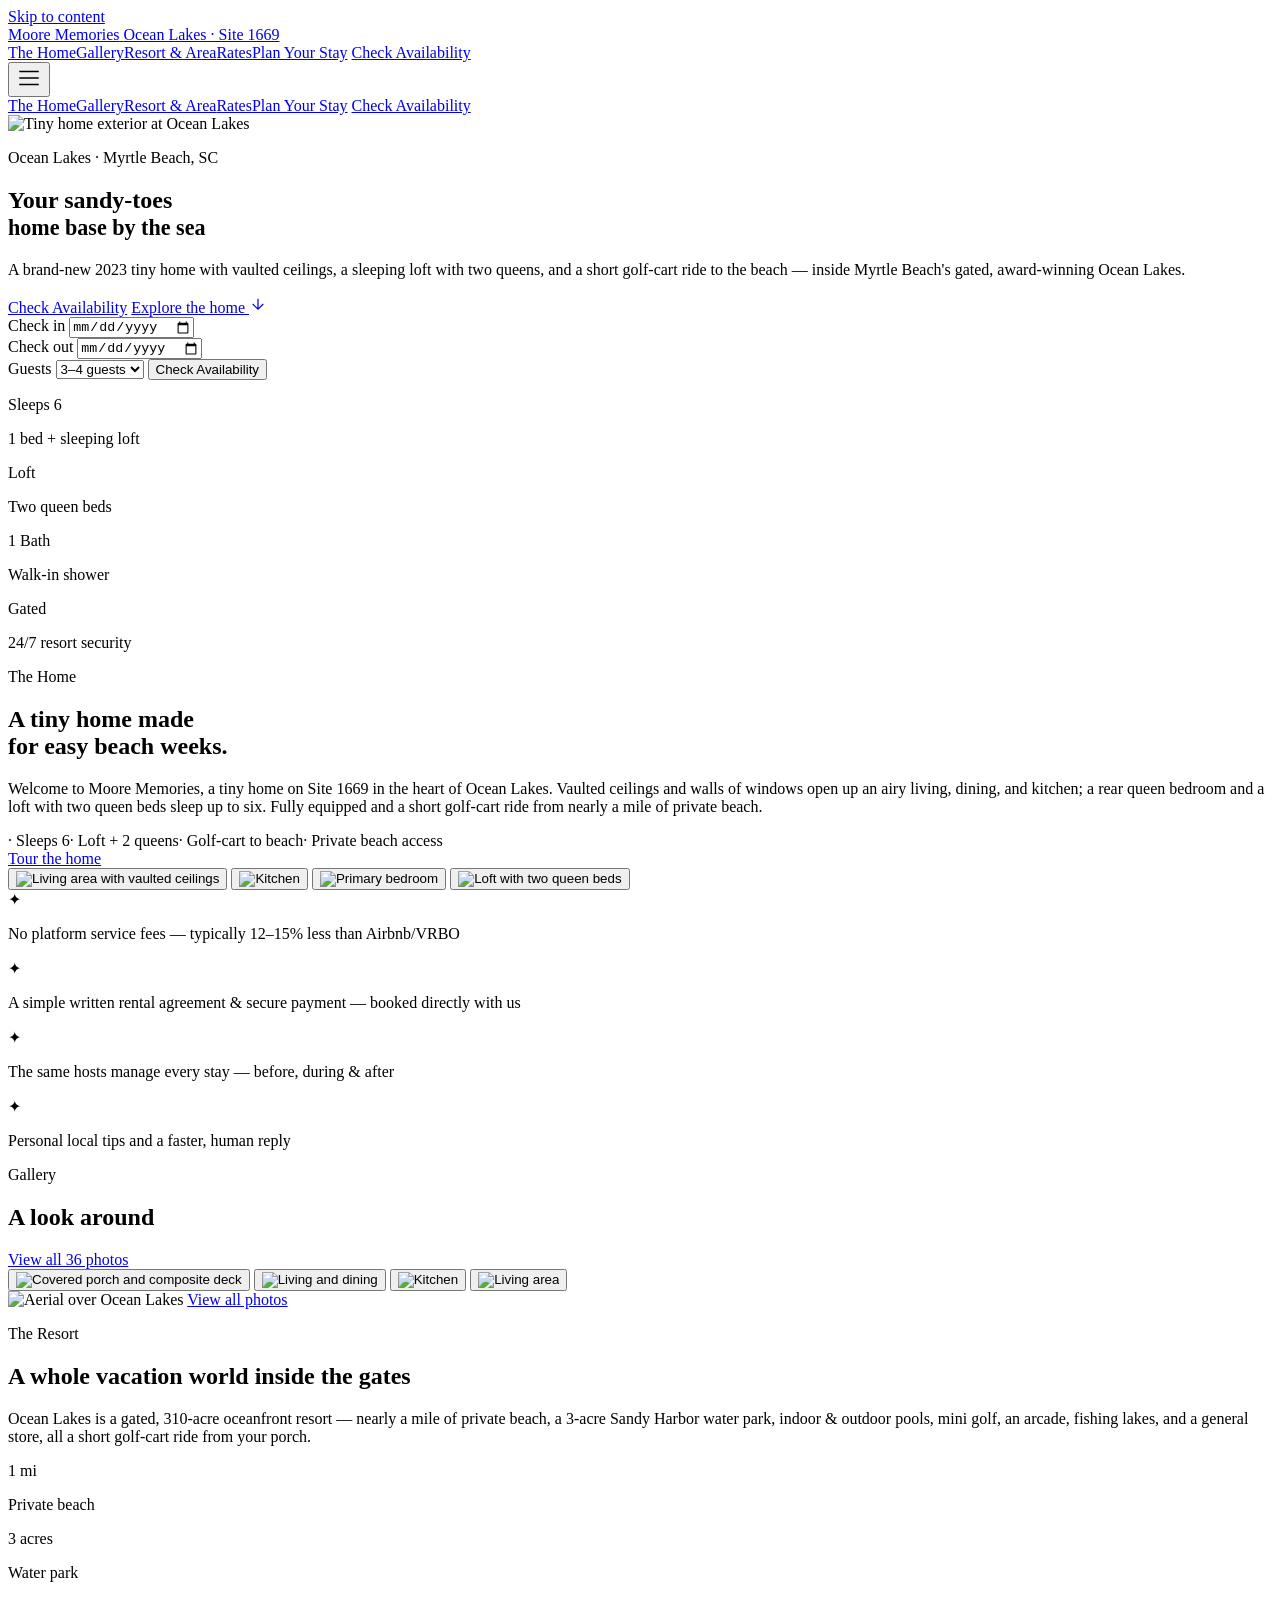
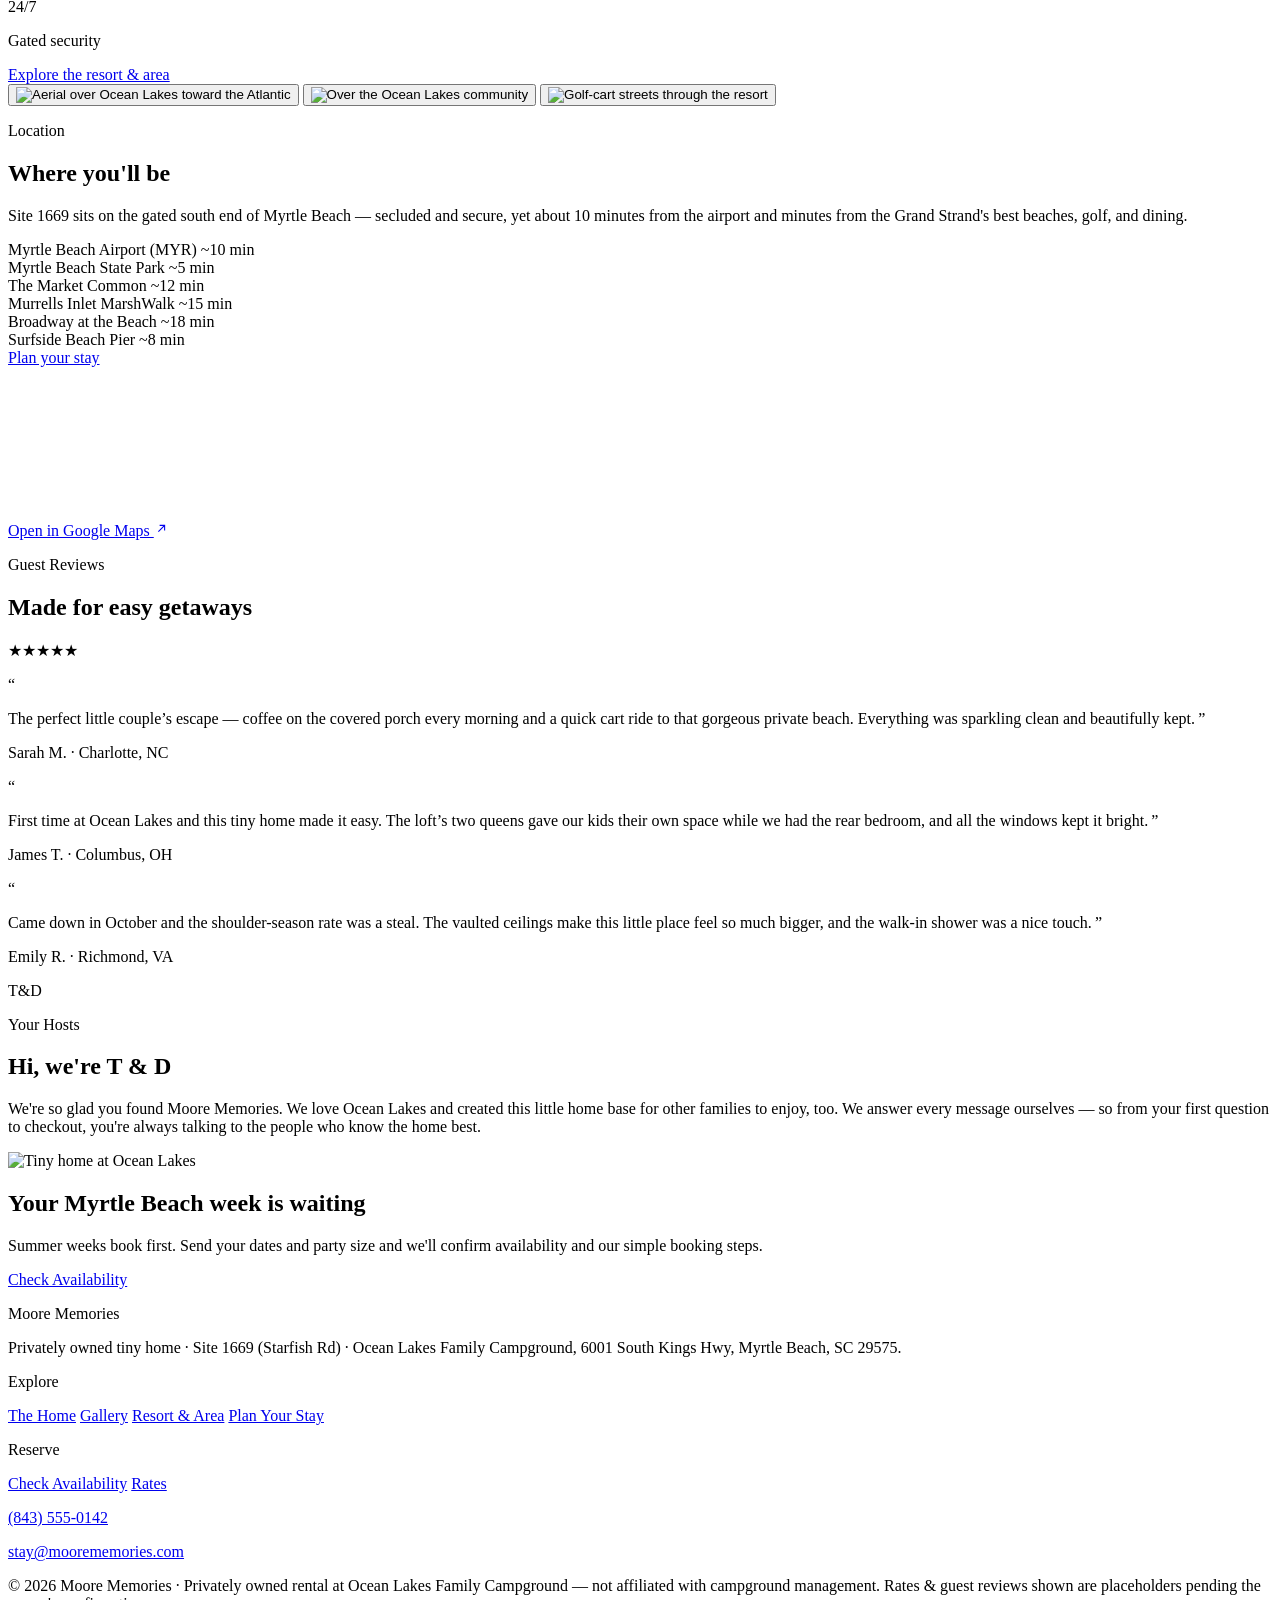
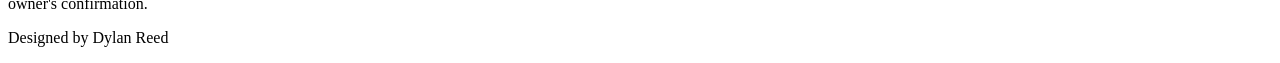
==== index.html @ 5be0d96f "Fix header contrast on inner pages + plan card whitespace Inner pages (the-home, gallery, resort-are" ====
<!DOCTYPE html><html lang="en"> <head><meta charset="UTF-8"><meta name="viewport" content="width=device-width, initial-scale=1.0, viewport-fit=cover"><base href="/moore-memories/"><meta name="description" content="A modern tiny home at Ocean Lakes Family Campground. Vaulted ceilings, sleeping loft with two queens, sleeps 6, a golf-cart ride to the private beach."><title>Moore Memories | Tiny Home at Ocean Lakes, Myrtle Beach | Moore Memories</title><link rel="preload" as="image" type="image/avif" imagesrcset="assets/heroes/exterior-1280.avif 1280w, assets/heroes/exterior-1600.avif 1600w" imagesizes="100vw" fetchpriority="high"><link rel="apple-touch-icon" href="assets/apple-touch-icon.png"><link rel="icon" type="image/png" sizes="32x32" href="assets/favicon-32.png"><!-- CSP added as recommended by Security Auditor. frame-src allows the OpenStreetMap location embed. --><meta http-equiv="Content-Security-Policy" content="default-src 'self'; img-src 'self' data:; style-src 'self' 'unsafe-inline'; script-src 'self' 'unsafe-inline'; font-src 'self' data:; frame-src https://www.openstreetmap.org;"><link rel="stylesheet" href="/moore-memories/_astro/data.BqM7amSU.css"></head> <body class="bg-cream text-ink font-sans antialiased overflow-x-hidden"> <a href="/moore-memories/#main-content" class="sr-only focus:not-sr-only focus:absolute focus:z-[100] focus:top-3 focus:left-3 focus:bg-cream focus:text-pine focus:font-semibold focus:px-4 focus:py-2.5 focus:rounded-lg focus:shadow-lg focus:outline-2 focus:outline-brass">Skip to content</a> <header id="header" class="site-header fixed top-0 inset-x-0 z-50 transition-all duration-300 "> <nav class="max-w-7xl mx-auto px-5 sm:px-8 h-20 flex items-center justify-between"> <a href="/moore-memories/" class="logo leading-none"> <span class="block font-display text-3xl font-semibold tracking-wide">Moore Memories</span> <span class="block text-[10px] uppercase tracking-[.28em] opacity-75 mt-1">Ocean Lakes · Site 1669</span> </a> <div class="hidden lg:flex items-center gap-8 text-sm font-medium"> <a href="the-home" class="navlink ">The Home</a><a href="gallery" class="navlink ">Gallery</a><a href="resort-area" class="navlink ">Resort &amp; Area</a><a href="rates" class="navlink ">Rates</a><a href="plan" class="navlink ">Plan Your Stay</a> <a href="rates#book" class="btn-brass px-5 py-2.5 text-sm tracking-wide">Check Availability</a> </div> <button id="menuBtn" aria-expanded="false" aria-controls="mobileMenu" class="lg:hidden p-2 -mr-2" aria-label="Open menu"> <svg width="26" height="26" viewBox="0 0 24 24" fill="none" stroke="currentColor" stroke-width="1.6" aria-hidden="true"><path d="M3 6h18M3 12h18M3 18h18"></path></svg> </button> </nav> <div id="mobileMenu" class="hidden lg:hidden bg-cream text-ink border-t border-sand-deep px-6 py-5 space-y-1 text-sm font-medium"> <a href="the-home" class="block py-2.5">The Home</a><a href="gallery" class="block py-2.5">Gallery</a><a href="resort-area" class="block py-2.5">Resort &amp; Area</a><a href="rates" class="block py-2.5">Rates</a><a href="plan" class="block py-2.5">Plan Your Stay</a> <a href="rates#book" class="block btn-brass px-5 py-3 text-center mt-2">Check Availability</a> </div> </header> <!-- Main landmark as requested by A11y Auditor --> <main id="main-content">   <script type="application/ld+json">{"@context":"https://schema.org","@type":"VacationRental","name":"Moore Memories — Tiny Home at Ocean Lakes","description":"A bright, modern tiny home at Ocean Lakes, Myrtle Beach — vaulted ceilings, open-concept living, a primary queen bedroom plus a loft with two queen beds (sleeps 6), one full bath, a covered porch, and a short golf-cart ride to the private beach.","url":"https://moorememories.com/","image":"https://moorememories.com/assets/exterior.webp","telephone":"+1-843-555-0142","priceRange":"$70–$300 per night","numberOfBedrooms":1,"numberOfBathroomsTotal":1,"occupancy":{"@type":"QuantitativeValue","maxValue":6},"amenityFeature":[{"@type":"LocationFeatureSpecification","name":"Sleeping loft with two queen beds","value":true},{"@type":"LocationFeatureSpecification","name":"Free WiFi","value":true},{"@type":"LocationFeatureSpecification","name":"Air conditioning","value":true},{"@type":"LocationFeatureSpecification","name":"Full kitchen","value":true},{"@type":"LocationFeatureSpecification","name":"Washer and dryer","value":true},{"@type":"LocationFeatureSpecification","name":"Covered porch and deck","value":true}],"containedInPlace":{"@type":"Campground","name":"Ocean Lakes Family Campground","address":{"@type":"PostalAddress","streetAddress":"6001 S Kings Hwy","addressLocality":"Myrtle Beach","addressRegion":"SC","postalCode":"29575","addressCountry":"US"}},"address":{"@type":"PostalAddress","streetAddress":"1669 Starfish Rd, Ocean Lakes Family Campground, 6001 S Kings Hwy","addressLocality":"Myrtle Beach","addressRegion":"SC","postalCode":"29575","addressCountry":"US"},"geo":{"@type":"GeoCoordinates","latitude":33.6469,"longitude":-78.9745}}</script>  <section id="top" class="hero relative h-screen min-h-[660px] flex items-center justify-center overflow-hidden"> <picture> <source type="image/avif" srcset="assets/heroes/exterior-1280.avif 1280w, assets/heroes/exterior-1600.avif 1600w" sizes="100vw"> <img src="assets/exterior.webp" alt="Tiny home exterior at Ocean Lakes" fetchpriority="high" loading="eager" decoding="async" class="kenburns hero-img absolute inset-0 w-full h-full object-cover"> </picture> <div class="absolute inset-0 hero-grad"></div> <div class="relative z-10 text-center text-white px-6 max-w-4xl"> <p class="eyebrow center text-sand mb-7">Ocean Lakes · Myrtle Beach, SC</p> <h1 class="font-display font-medium text-5xl sm:text-7xl lg:text-[5.5rem]">Your sandy-toes<br><span class="italic font-normal text-sand/95" style="font-size:.92em">home base by the sea</span></h1> <p class="subcopy mt-6 text-base sm:text-lg font-light text-white/90 max-w-xl mx-auto leading-relaxed">A brand-new 2023 tiny home with vaulted ceilings, a sleeping loft with two queens, and a short golf-cart ride to the beach — inside Myrtle Beach's gated, award-winning Ocean Lakes.</p> <div class="mt-9 flex flex-wrap gap-4 justify-center items-center"> <a href="rates#book" class="btn-brass px-8 py-4 tracking-wide">Check Availability</a> <a href="the-home" class="text-white/90 hover:text-white text-sm font-medium inline-flex items-center gap-2 transition">Explore the home
<svg width="18" height="18" viewBox="0 0 24 24" fill="none" stroke="currentColor" stroke-width="1.6" aria-hidden="true"><path d="M12 5v14M5 12l7 7 7-7"></path></svg> </a> </div> </div> <div class="absolute bottom-10 inset-x-0 z-10 hidden md:block"> <div class="max-w-3xl mx-auto px-6"> <form action="rates" method="GET" class="bg-white/14 backdrop-blur-md border border-white/30 rounded-2xl p-2 flex items-stretch gap-1 text-white shadow-2xl"> <label class="flex-1 px-4 py-2.5 cursor-pointer"> <span class="block text-[10px] uppercase tracking-[.18em] text-white/70">Check in</span> <input name="in" type="date" required class="bg-transparent w-full text-sm text-white/95 outline-none [color-scheme:dark]"> </label> <div class="w-px bg-white/25 my-2"></div> <label class="flex-1 px-4 py-2.5 cursor-pointer"> <span class="block text-[10px] uppercase tracking-[.18em] text-white/70">Check out</span> <input name="out" type="date" required class="bg-transparent w-full text-sm text-white/95 outline-none [color-scheme:dark]"> </label> <div class="w-px bg-white/25 my-2"></div> <label class="flex-1 px-4 py-2.5 cursor-pointer"> <span class="block text-[10px] uppercase tracking-[.18em] text-white/70">Guests</span> <select name="g" class="bg-transparent w-full text-sm text-white/95 outline-none [color-scheme:dark]"> <option class="text-ink" value="1-2">1–2 guests</option> <option class="text-ink" value="3-4" selected>3–4 guests</option> <option class="text-ink" value="5-6">5–6 guests</option> </select> </label> <!-- Using standard submit to /rates with query params, form handled gracefully --> <button type="submit" class="btn-brass px-7 flex items-center text-sm">Check Availability</button> </form> </div> </div> </section>  <section class="bg-cream border-b border-sand-deep"> <div class="max-w-7xl mx-auto px-5 sm:px-8 py-12 grid grid-cols-2 md:grid-cols-4 gap-y-9 md:gap-y-0 md:divide-x divide-sand-deep text-center"> <div class="px-3"><p class="font-display text-4xl text-pine">Sleeps 6</p><p class="text-[11px] uppercase tracking-[.18em] text-ink/70 mt-2">1 bed + sleeping loft</p></div> <div class="px-3"><p class="font-display text-4xl text-pine">Loft</p><p class="text-[11px] uppercase tracking-[.18em] text-ink/70 mt-2">Two queen beds</p></div> <div class="px-3"><p class="font-display text-4xl text-pine">1 Bath</p><p class="text-[11px] uppercase tracking-[.18em] text-ink/70 mt-2">Walk-in shower</p></div> <div class="px-3"><p class="font-display text-4xl text-pine">Gated</p><p class="text-[11px] uppercase tracking-[.18em] text-ink/70 mt-2">24/7 resort security</p></div> </div> </section>  <section class="max-w-7xl mx-auto px-5 sm:px-8 py-16 sm:py-24 lg:py-28 grid lg:grid-cols-2 gap-14 lg:gap-20 items-center"> <div class="reveal"> <p class="eyebrow text-brass-dark mb-5">The Home</p> <h2 class="font-display text-3xl sm:text-5xl font-medium text-pine leading-[1.04] tracking-[-.01em]">A tiny home made <br class="hidden sm:inline">for easy beach weeks.</h2> <div class="hairline w-24 my-7"></div> <p class="text-ink/80 leading-[1.75] max-w-[62ch]">Welcome to Moore Memories, a tiny home on Site 1669 in the heart of Ocean Lakes. Vaulted ceilings and walls of windows open up an airy living, dining, and kitchen; a rear queen bedroom and a loft with two queen beds sleep up to six. Fully equipped and a short golf-cart ride from nearly a mile of private beach.</p> <div class="mt-8 flex flex-wrap gap-x-7 gap-y-3"> <span class="text-sm text-pine font-medium">· Sleeps 6</span><span class="text-sm text-pine font-medium">· Loft + 2 queens</span><span class="text-sm text-pine font-medium">· Golf-cart to beach</span><span class="text-sm text-pine font-medium">· Private beach access</span> </div> <a href="the-home" class="btn-pine px-7 py-3.5 mt-9 text-sm tracking-wide">Tour the home</a> </div> <!-- We will use standard semantic buttons for the Lightbox triggers later, for now we will setup the basic structure --> <div class="reveal grid grid-cols-2 grid-rows-2 gap-4 h-[420px] sm:h-[520px]"> <button type="button" class="imgzoom rounded-2xl shadow-sm appearance-none p-0 border-none bg-transparent" aria-label="View living area, vaulted ceilings" data-lb data-full="assets/listing/Living_4.webp" data-cap="Living area, vaulted ceilings"> <img src="assets/listing/Living_4.webp" alt="Living area with vaulted ceilings" class="object-cover h-full w-full" loading="lazy"> </button> <button type="button" class="imgzoom rounded-2xl shadow-sm appearance-none p-0 border-none bg-transparent" aria-label="View kitchen" data-lb data-full="assets/listing/Kitchen.webp" data-cap="Kitchen"> <img src="assets/listing/Kitchen.webp" alt="Kitchen" class="object-cover h-full w-full" loading="lazy"> </button> <button type="button" class="imgzoom rounded-2xl shadow-sm appearance-none p-0 border-none bg-transparent" aria-label="View primary bedroom" data-lb data-full="assets/listing/Master.webp" data-cap="Primary bedroom"> <img src="assets/listing/Master.webp" alt="Primary bedroom" class="object-cover h-full w-full" loading="lazy"> </button> <button type="button" class="imgzoom rounded-2xl shadow-sm appearance-none p-0 border-none bg-transparent" aria-label="View loft with two queen beds" data-lb data-full="assets/listing/Loft.webp" data-cap="Loft — two queen beds"> <img src="assets/listing/Loft.webp" alt="Loft with two queen beds" class="object-cover h-full w-full" loading="lazy"> </button> </div> </section>  <section class="bg-pine text-sand"> <div class="max-w-7xl mx-auto px-5 sm:px-8 py-10 grid sm:grid-cols-2 lg:grid-cols-4 gap-6"> <div class="flex items-start gap-3"> <span class="text-brass-light mt-0.5" aria-hidden="true">✦</span> <p class="text-sand/85 text-sm leading-relaxed">No platform service fees — typically 12–15% less than Airbnb/VRBO</p> </div><div class="flex items-start gap-3"> <span class="text-brass-light mt-0.5" aria-hidden="true">✦</span> <p class="text-sand/85 text-sm leading-relaxed">A simple written rental agreement &amp; secure payment — booked directly with us</p> </div><div class="flex items-start gap-3"> <span class="text-brass-light mt-0.5" aria-hidden="true">✦</span> <p class="text-sand/85 text-sm leading-relaxed">The same hosts manage every stay — before, during &amp; after</p> </div><div class="flex items-start gap-3"> <span class="text-brass-light mt-0.5" aria-hidden="true">✦</span> <p class="text-sand/85 text-sm leading-relaxed">Personal local tips and a faster, human reply</p> </div> </div> </section>  <section class="max-w-7xl mx-auto px-5 sm:px-8 py-16 sm:py-24 lg:py-28"> <div class="reveal flex flex-wrap items-end justify-between gap-4 mb-10"> <div> <p class="eyebrow text-brass-dark mb-5">Gallery</p> <h2 class="font-display text-3xl sm:text-5xl font-medium text-pine tracking-[-.01em]">A look around</h2> </div> <a href="gallery" class="btn-pine px-6 py-3 text-sm self-start">View all 36 photos</a> </div> <div class="reveal grid grid-cols-2 md:grid-cols-4 md:grid-rows-2 gap-3 md:h-[560px]"> <button type="button" class="imgzoom rounded-2xl col-span-2 md:col-span-2 md:row-span-2 appearance-none p-0 border-none bg-transparent" aria-label="View covered porch & deck" data-lb data-full="assets/listing/Porch_Day.webp" data-cap="Covered porch & deck"> <img src="assets/listing/Porch_Day.webp" alt="Covered porch and composite deck" class="object-cover w-full h-full min-h-[200px]" loading="lazy"> </button> <button type="button" class="imgzoom rounded-2xl appearance-none p-0 border-none bg-transparent" aria-label="View living & dining" data-lb data-full="assets/listing/Living.webp" data-cap="Living & dining"> <img src="assets/listing/Living.webp" alt="Living and dining" class="object-cover w-full h-full min-h-[120px]" loading="lazy"> </button> <button type="button" class="imgzoom rounded-2xl appearance-none p-0 border-none bg-transparent" aria-label="View kitchen" data-lb data-full="assets/listing/Kitchen_2.webp" data-cap="Kitchen"> <img src="assets/listing/Kitchen_2.webp" alt="Kitchen" class="object-cover w-full h-full min-h-[120px]" loading="lazy"> </button> <button type="button" class="imgzoom rounded-2xl appearance-none p-0 border-none bg-transparent" aria-label="View living area" data-lb data-full="assets/listing/Living_3.webp" data-cap="Living area"> <img src="assets/listing/Living_3.webp" alt="Living area" class="object-cover w-full h-full min-h-[120px]" loading="lazy"> </button> <div class="imgzoom rounded-2xl relative"> <img src="assets/listing/Outside_Aerial.webp" alt="Aerial over Ocean Lakes" class="object-cover w-full h-full min-h-[120px]" loading="lazy"> <a href="gallery" class="absolute inset-0 bg-pine-deep/55 flex items-center justify-center font-display text-2xl text-white">View all photos</a> </div> </div> </section>  <section class="relative"> <div class="grid lg:grid-cols-2 lg:items-stretch"> <div class="bg-pine-deep text-sand px-6 sm:px-10 lg:px-16 py-16 sm:py-24 lg:py-28 flex items-center"> <div class="reveal max-w-[34rem] ml-auto w-full"> <p class="eyebrow text-brass-light mb-5">The Resort</p> <h2 class="font-display text-3xl sm:text-5xl font-medium text-white leading-[1.05] tracking-[-.01em]">A whole vacation world inside the gates</h2> <div class="hairline w-24 my-7"></div> <p class="text-sand/85 leading-[1.75] max-w-[58ch]">Ocean Lakes is a gated, 310-acre oceanfront resort — nearly a mile of private beach, a 3-acre Sandy Harbor water park, indoor &amp; outdoor pools, mini golf, an arcade, fishing lakes, and a general store, all a short golf-cart ride from your porch.</p> <div class="mt-10 grid grid-cols-3 gap-6 text-center border-t border-white/12 pt-8"> <div><p class="font-display text-3xl text-brass-light tnum">1 mi</p><p class="text-[10px] uppercase tracking-[.18em] text-sand/60 mt-2">Private beach</p></div> <div><p class="font-display text-3xl text-brass-light tnum">3 acres</p><p class="text-[10px] uppercase tracking-[.18em] text-sand/60 mt-2">Water park</p></div> <div><p class="font-display text-3xl text-brass-light tnum">24/7</p><p class="text-[10px] uppercase tracking-[.18em] text-sand/60 mt-2">Gated security</p></div> </div> <a href="resort-area" class="btn-brass px-7 py-3.5 mt-9 text-sm tracking-wide">Explore the resort &amp; area</a> </div> </div> <div class="grid grid-cols-2 grid-rows-2 gap-1 min-h-[440px] lg:min-h-0"> <button type="button" class="imgzoom appearance-none p-0 border-none bg-transparent" aria-label="View Aerial over Ocean Lakes toward the Atlantic" data-lb data-full="assets/listing/Outside_Aerial_2.webp" data-cap="Aerial over Ocean Lakes toward the Atlantic"> <img src="assets/listing/Outside_Aerial_2.webp" alt="Aerial over Ocean Lakes toward the Atlantic" class="object-cover w-full h-full" loading="lazy"> </button> <button type="button" class="imgzoom appearance-none p-0 border-none bg-transparent" aria-label="View Aerial over the Ocean Lakes community" data-lb data-full="assets/listing/Outside_Aerial_3.webp" data-cap="Aerial over the Ocean Lakes community"> <img src="assets/listing/Outside_Aerial_3.webp" alt="Over the Ocean Lakes community" class="object-cover w-full h-full" loading="lazy"> </button> <button type="button" class="imgzoom col-span-2 appearance-none p-0 border-none bg-transparent" aria-label="View Golf-cart streets through the resort" data-lb data-full="assets/listing/Outside_3_Day.webp" data-cap="Golf-cart streets through the resort"> <img src="assets/listing/Outside_3_Day.webp" alt="Golf-cart streets through the resort" class="object-cover w-full h-full" loading="lazy"> </button> </div> </div> </section>  <section class="bg-cream py-14 sm:py-24 lg:py-28"> <div class="max-w-7xl mx-auto px-5 sm:px-8 grid lg:grid-cols-2 gap-8 lg:gap-16 items-center"> <div class="reveal"> <p class="eyebrow text-brass-dark mb-5">Location</p> <h2 class="font-display text-3xl sm:text-5xl font-medium text-pine tracking-[-.01em]">Where you'll be</h2> <div class="hairline w-24 my-7 hidden sm:block"></div> <p class="text-ink/80 leading-[1.75] max-w-[58ch] mt-5 sm:mt-0">Site 1669 sits on the gated south end of Myrtle Beach — secluded and secure, yet about 10 minutes from the airport and minutes from the Grand Strand's best beaches, golf, and dining.</p> <div class="mt-8 grid sm:grid-cols-2 gap-x-10 gap-y-3 max-w-lg"> <div class="flex items-baseline justify-between gap-3 border-b border-sand-deep pb-2"> <span class="text-ink/75 text-sm">Myrtle Beach Airport (MYR)</span> <span class="text-brass-dark text-sm font-semibold tnum shrink-0">~10 min</span> </div><div class="flex items-baseline justify-between gap-3 border-b border-sand-deep pb-2"> <span class="text-ink/75 text-sm">Myrtle Beach State Park</span> <span class="text-brass-dark text-sm font-semibold tnum shrink-0">~5 min</span> </div><div class="flex items-baseline justify-between gap-3 border-b border-sand-deep pb-2"> <span class="text-ink/75 text-sm">The Market Common</span> <span class="text-brass-dark text-sm font-semibold tnum shrink-0">~12 min</span> </div><div class="flex items-baseline justify-between gap-3 border-b border-sand-deep pb-2"> <span class="text-ink/75 text-sm">Murrells Inlet MarshWalk</span> <span class="text-brass-dark text-sm font-semibold tnum shrink-0">~15 min</span> </div><div class="flex items-baseline justify-between gap-3 border-b border-sand-deep pb-2"> <span class="text-ink/75 text-sm">Broadway at the Beach</span> <span class="text-brass-dark text-sm font-semibold tnum shrink-0">~18 min</span> </div><div class="flex items-baseline justify-between gap-3 border-b border-sand-deep pb-2"> <span class="text-ink/75 text-sm">Surfside Beach Pier</span> <span class="text-brass-dark text-sm font-semibold tnum shrink-0">~8 min</span> </div> </div> <a href="plan" class="btn-pine px-7 py-3.5 mt-9 text-sm tracking-wide">Plan your stay</a> </div> <div class="reveal"> <div class="rounded-2xl overflow-hidden shadow-2xl border border-sand-deep h-64 sm:h-80 lg:h-[420px] bg-sand"> <iframe title="Map of Ocean Lakes Family Campground" class="w-full h-full" style="border:0" src="https://www.openstreetmap.org/export/embed.html?bbox=-79.005%2C33.620%2C-78.945%2C33.672&layer=mapnik&marker=33.6469%2C-78.9745"></iframe> </div> <a href="https://www.google.com/maps/search/?api=1&query=Ocean%20Lakes%20Family%20Campground%20Myrtle%20Beach%20SC" target="_blank" rel="noopener" class="inline-flex items-center gap-1.5 mt-4 text-sm text-brass-dark hover:text-pine underline underline-offset-2 transition">Open in Google Maps
<svg width="15" height="15" viewBox="0 0 24 24" fill="none" stroke="currentColor" stroke-width="1.7" aria-hidden="true"><path d="M7 17L17 7M9 7h8v8"></path></svg> </a> </div> </div> </section>  <section class="bg-pine text-sand py-16 sm:py-24 lg:py-28"> <div class="max-w-7xl mx-auto px-5 sm:px-8"> <div class="reveal text-center max-w-2xl mx-auto mb-14"> <p class="eyebrow center text-brass-light mb-5">Guest Reviews</p> <h2 class="font-display text-3xl sm:text-5xl font-medium text-white tracking-[-.01em]">Made for easy getaways</h2> <p class="text-brass-light text-xl mt-5 tracking-[.4em]" aria-label="5 out of 5 stars">★★★★★</p> </div> <div class="reveal grid sm:grid-cols-3 gap-6"> <div class="bg-pine-soft/40 border border-white/10 rounded-2xl p-7 flex flex-col"> <p class="quote-mark text-5xl text-brass-light mb-2" aria-hidden="true">&ldquo;</p> <p class="font-display italic text-lg text-sand leading-relaxed">The perfect little couple’s escape — coffee on the covered porch every morning and a quick cart ride to that gorgeous private beach. Everything was sparkling clean and beautifully kept.&#8201;<span class="quote-mark-close text-5xl text-brass-light" aria-hidden="true">&rdquo;</span></p> <p class="mt-auto pt-6 border-t border-white/10 text-[11px] uppercase tracking-[.18em] text-sand/70 font-semibold">Sarah M. <span class="text-sand/40">· Charlotte, NC</span></p> </div><div class="bg-pine-soft/40 border border-white/10 rounded-2xl p-7 flex flex-col"> <p class="quote-mark text-5xl text-brass-light mb-2" aria-hidden="true">&ldquo;</p> <p class="font-display italic text-lg text-sand leading-relaxed">First time at Ocean Lakes and this tiny home made it easy. The loft’s two queens gave our kids their own space while we had the rear bedroom, and all the windows kept it bright.&#8201;<span class="quote-mark-close text-5xl text-brass-light" aria-hidden="true">&rdquo;</span></p> <p class="mt-auto pt-6 border-t border-white/10 text-[11px] uppercase tracking-[.18em] text-sand/70 font-semibold">James T. <span class="text-sand/40">· Columbus, OH</span></p> </div><div class="bg-pine-soft/40 border border-white/10 rounded-2xl p-7 flex flex-col"> <p class="quote-mark text-5xl text-brass-light mb-2" aria-hidden="true">&ldquo;</p> <p class="font-display italic text-lg text-sand leading-relaxed">Came down in October and the shoulder-season rate was a steal. The vaulted ceilings make this little place feel so much bigger, and the walk-in shower was a nice touch.&#8201;<span class="quote-mark-close text-5xl text-brass-light" aria-hidden="true">&rdquo;</span></p> <p class="mt-auto pt-6 border-t border-white/10 text-[11px] uppercase tracking-[.18em] text-sand/70 font-semibold">Emily R. <span class="text-sand/40">· Richmond, VA</span></p> </div> </div> </div> </section>  <section class="bg-cream py-14 sm:py-20 lg:py-24 border-t border-sand-deep"> <div class="max-w-4xl mx-auto px-5 sm:px-8 flex flex-col sm:flex-row items-center gap-8 text-center sm:text-left reveal"> <div class="shrink-0 w-28 h-28 rounded-full bg-pine text-brass-light font-display text-4xl flex items-center justify-center shadow-inner" aria-hidden="true">T&amp;D</div> <div> <p class="eyebrow text-brass-dark mb-3">Your Hosts</p> <h2 class="font-display text-3xl sm:text-4xl font-medium text-pine">Hi, we&#39;re T &amp; D</h2> <p class="mt-3 text-ink/75 leading-relaxed max-w-[60ch]">We&#39;re so glad you found Moore Memories. We love Ocean Lakes and created this little home base for other families to enjoy, too. We answer every message ourselves — so from your first question to checkout, you&#39;re always talking to the people who know the home best.</p> </div> </div> </section>  <section class="relative overflow-hidden"> <img src="assets/listing/Outside_2_Day.webp" alt="Tiny home at Ocean Lakes" class="absolute inset-0 w-full h-full object-cover hero-img" loading="lazy"> <div class="absolute inset-0 bg-pine-deep/70"></div> <div class="relative max-w-3xl mx-auto px-6 py-16 sm:py-24 lg:py-28 text-center text-white"> <h2 class="font-display text-3xl sm:text-5xl font-medium">Your Myrtle Beach week is waiting</h2> <p class="mt-5 text-sand/90 leading-relaxed max-w-xl mx-auto">Summer weeks book first. Send your dates and party size and we'll confirm availability and our simple booking steps.</p> <a href="rates#book" class="btn-brass px-8 py-4 mt-8 tracking-wide">Check Availability</a> </div> </section>   </main> <style>astro-island,astro-slot,astro-static-slot{display:contents}</style><script>(()=>{var l=(n,t)=>{let i=async()=>{await(await n())()},e=typeof t.value=="object"?t.value:void 0,s={timeout:e==null?void 0:e.timeout};"requestIdleCallback"in window?window.requestIdleCallback(i,s):setTimeout(i,s.timeout||200)};(self.Astro||(self.Astro={})).idle=l;window.dispatchEvent(new Event("astro:idle"));})();</script><script>(()=>{var g=Object.defineProperty;var w=(c,s,d)=>s in c?g(c,s,{enumerable:!0,configurable:!0,writable:!0,value:d}):c[s]=d;var l=(c,s,d)=>w(c,typeof s!="symbol"?s+"":s,d);var E=new Set(["__proto__","constructor","prototype"]);{let c={0:t=>y(t),1:t=>d(t),2:t=>new RegExp(t),3:t=>new Date(t),4:t=>new Map(d(t)),5:t=>new Set(d(t)),6:t=>BigInt(t),7:t=>new URL(t),8:t=>new Uint8Array(t),9:t=>new Uint16Array(t),10:t=>new Uint32Array(t),11:t=>Number.POSITIVE_INFINITY*t},s=t=>{let[p,e]=t;return p in c?c[p](e):void 0},d=t=>t.map(s),y=t=>typeof t!="object"||t===null?t:Object.fromEntries(Object.entries(t).map(([p,e])=>[p,s(e)]));class f extends HTMLElement{constructor(){super(...arguments);l(this,"Component");l(this,"hydrator");l(this,"hydrate",async()=>{var b;if(!this.hydrator||!this.isConnected)return;let e=(b=this.parentElement)==null?void 0:b.closest("astro-island[ssr]");if(e){e.addEventListener("astro:hydrate",this.hydrate,{once:!0});return}let n=this.querySelectorAll("astro-slot"),r={},i=this.querySelectorAll("template[data-astro-template]");for(let o of i){let a=o.closest(this.tagName);a!=null&&a.isSameNode(this)&&(r[o.getAttribute("data-astro-template")||"default"]=o.innerHTML,o.remove())}for(let o of n){let a=o.closest(this.tagName);a!=null&&a.isSameNode(this)&&(r[o.getAttribute("name")||"default"]=o.innerHTML)}let u;try{u=this.hasAttribute("props")?y(JSON.parse(this.getAttribute("props"))):{}}catch(o){let a=this.getAttribute("component-url")||"<unknown>",v=this.getAttribute("component-export");throw v&&(a+=` (export ${v})`),console.error(`[hydrate] Error parsing props for component ${a}`,this.getAttribute("props"),o),o}let h;await this.hydrator(this)(this.Component,u,r,{client:this.getAttribute("client")}),this.removeAttribute("ssr"),this.dispatchEvent(new CustomEvent("astro:hydrate"))});l(this,"unmount",()=>{this.isConnected||this.dispatchEvent(new CustomEvent("astro:unmount"))})}disconnectedCallback(){document.removeEventListener("astro:after-swap",this.unmount),document.addEventListener("astro:after-swap",this.unmount,{once:!0})}connectedCallback(){if(!this.hasAttribute("await-children")||document.readyState==="interactive"||document.readyState==="complete")this.childrenConnectedCallback();else{let e=()=>{document.removeEventListener("DOMContentLoaded",e),n.disconnect(),this.childrenConnectedCallback()},n=new MutationObserver(()=>{var r;((r=this.lastChild)==null?void 0:r.nodeType)===Node.COMMENT_NODE&&this.lastChild.nodeValue==="astro:end"&&(this.lastChild.remove(),e())});n.observe(this,{childList:!0}),document.addEventListener("DOMContentLoaded",e)}}async childrenConnectedCallback(){let e=this.getAttribute("before-hydration-url");e&&await import(e),this.start()}getRetryImportUrl(e){let n=new URL(e,document.baseURI),r=`astro-retry=${Date.now()}`,i=n.hash.replace(/^#/,"");return n.hash=i?`${i}&${r}`:r,n.toString()}async importWithRetry(e){try{return await import(e)}catch(n){return await new Promise(r=>setTimeout(r,1e3)),import(this.getRetryImportUrl(e))}}handleHydrationError(e){let n=this.getAttribute("component-url"),r=new CustomEvent("astro:hydration-error",{cancelable:!0,bubbles:!0,composed:!0,detail:{error:e,componentUrl:n}});this.dispatchEvent(r)&&console.error(`[astro-island] Error hydrating ${n}`,e)}async start(){let e=JSON.parse(this.getAttribute("opts")),n=this.getAttribute("client");if(Astro[n]===void 0){window.addEventListener(`astro:${n}`,()=>this.start(),{once:!0});return}try{await Astro[n](async()=>{let r=this.getAttribute("renderer-url");try{let[i,{default:u}]=await Promise.all([this.importWithRetry(this.getAttribute("component-url")),r?this.importWithRetry(r):Promise.resolve({default:()=>()=>{}})]),h=this.getAttribute("component-export")||"default";if(h.includes(".")){this.Component=i;for(let m of h.split(".")){if(E.has(m)||!this.Component||typeof this.Component!="object"&&typeof this.Component!="function"||!Object.hasOwn(this.Component,m))throw new Error(`Invalid component export path: ${h}`);this.Component=this.Component[m]}}else{if(E.has(h))throw new Error(`Invalid component export path: ${h}`);this.Component=i[h]}return this.hydrator=u,this.hydrate}catch(i){return this.handleHydrationError(i),()=>{}}},e,this)}catch(r){this.handleHydrationError(r)}}attributeChangedCallback(){this.hydrate()}}l(f,"observedAttributes",["props"]),customElements.get("astro-island")||customElements.define("astro-island",f)}})();</script><astro-island uid="ZKopU7" prefix="r1" component-url="/moore-memories/_astro/GlobalLightbox.BB0HH-5-.js" component-export="default" renderer-url="/moore-memories/_astro/client.DuwkX3wC.js" props="{}" ssr client="idle" opts="{&quot;name&quot;:&quot;GlobalLightbox&quot;,&quot;value&quot;:true}"></astro-island> <footer class="bg-pine-deep text-sand/70 pt-16 pb-28 lg:pb-12"> <div class="max-w-7xl mx-auto px-5 sm:px-8 grid sm:grid-cols-3 gap-10"> <div> <p class="font-display text-3xl text-white">Moore Memories</p> <p class="mt-3 text-sm max-w-xs leading-relaxed">Privately owned tiny home · Site 1669 (Starfish Rd) · Ocean Lakes Family Campground, 6001 South Kings Hwy, Myrtle Beach, SC 29575.</p> </div> <div class="text-sm"> <p class="text-[10px] uppercase tracking-[.22em] text-brass-light mb-3">Explore</p> <a href="the-home" class="block py-1.5 text-sand hover:text-brass-light transition">The Home</a> <a href="gallery" class="block py-1.5 text-sand hover:text-brass-light transition">Gallery</a> <a href="resort-area" class="block py-1.5 text-sand hover:text-brass-light transition">Resort &amp; Area</a> <a href="plan" class="block py-1.5 text-sand hover:text-brass-light transition">Plan Your Stay</a> </div> <div class="text-sm"> <p class="text-[10px] uppercase tracking-[.22em] text-brass-light mb-3">Reserve</p> <a href="rates#book" class="block py-1.5 text-sand hover:text-brass-light transition">Check Availability</a> <a href="rates" class="block py-1.5 text-sand hover:text-brass-light transition">Rates</a> <p class="py-1.5"><a href="tel:8435550142" class="text-sand hover:text-brass-light transition">(843) 555-0142</a></p> <p class="py-1.5"><a href="mailto:stay@moorememories.com" class="text-sand hover:text-brass-light transition">stay@moorememories.com</a></p> </div> </div> <div class="max-w-7xl mx-auto px-5 sm:px-8 mt-12 pt-6 border-t border-white/10 flex flex-col sm:flex-row gap-3 sm:items-center sm:justify-between text-xs text-sand/65"> <p>© <span id="yearEl"></span> Moore Memories · Privately owned rental at Ocean Lakes Family Campground — not affiliated with campground management. Rates &amp; guest reviews shown are placeholders pending the owner's confirmation.</p> <p class="shrink-0 sm:text-right">Designed by <span class="text-brass-light font-medium tracking-wide">Dylan Reed</span></p> </div> </footer> <script type="module">const r=document.getElementById("yearEl");r&&(r.textContent=new Date().getFullYear().toString());const o=document.getElementById("menuBtn"),l=document.getElementById("mobileMenu");o&&l&&o.addEventListener("click",()=>{const t=l.classList.contains("hidden");l.classList.toggle("hidden"),o.setAttribute("aria-expanded",t?"true":"false")});const n=document.getElementById("header");if(n)if(document.querySelector(".hero, .pagehero")!==null){const s=()=>{const e=window.scrollY>40;n.classList.toggle("bg-white/95",e),n.classList.toggle("backdrop-blur",e),n.classList.toggle("shadow-sm",e),n.classList.toggle("scrolled",e)};s(),window.addEventListener("scroll",s,{passive:!0})}else n.classList.add("scrolled","bg-white/95","backdrop-blur","shadow-sm");if("IntersectionObserver"in window){const t=new IntersectionObserver(s=>{s.forEach(e=>{e.isIntersecting&&(e.target.classList.add("in"),t.unobserve(e.target))})},{threshold:.12});document.querySelectorAll(".reveal").forEach(s=>t.observe(s))}else document.querySelectorAll(".reveal").forEach(t=>t.classList.add("in"));</script> </body> </html>
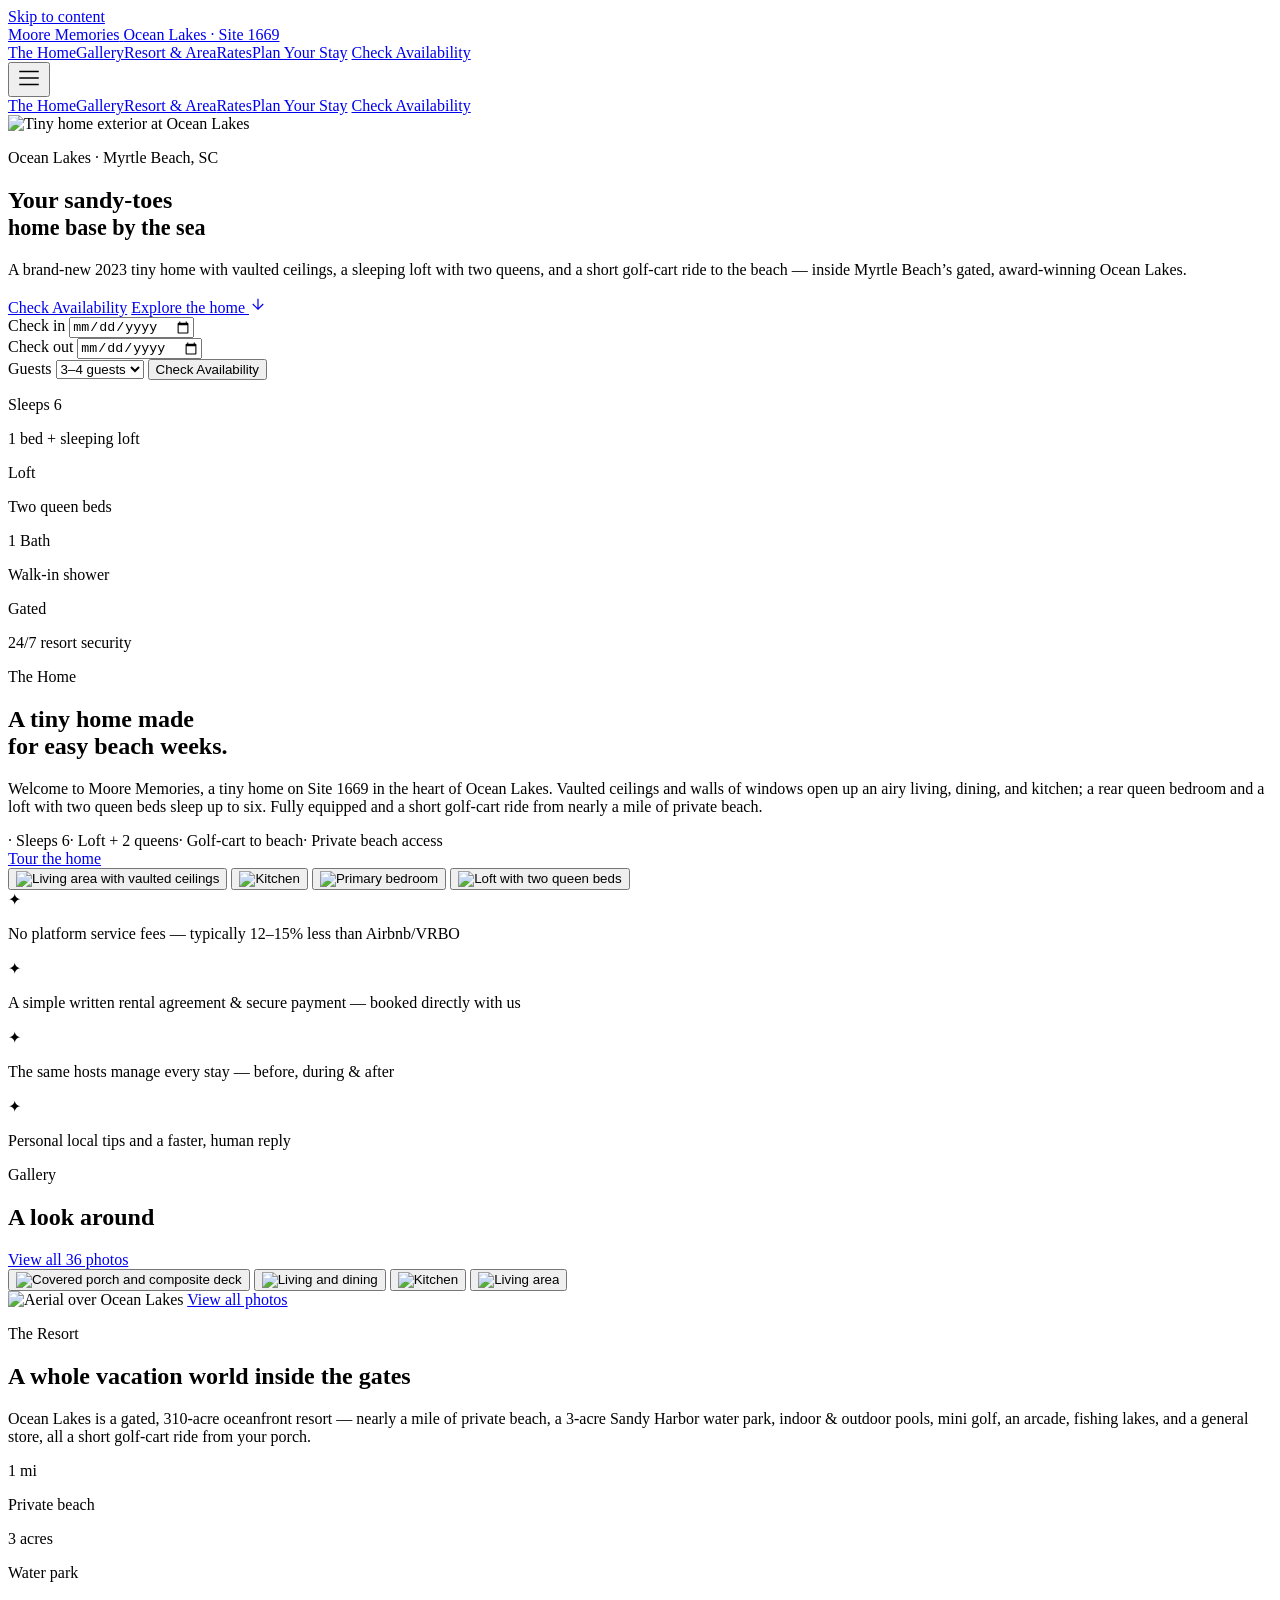
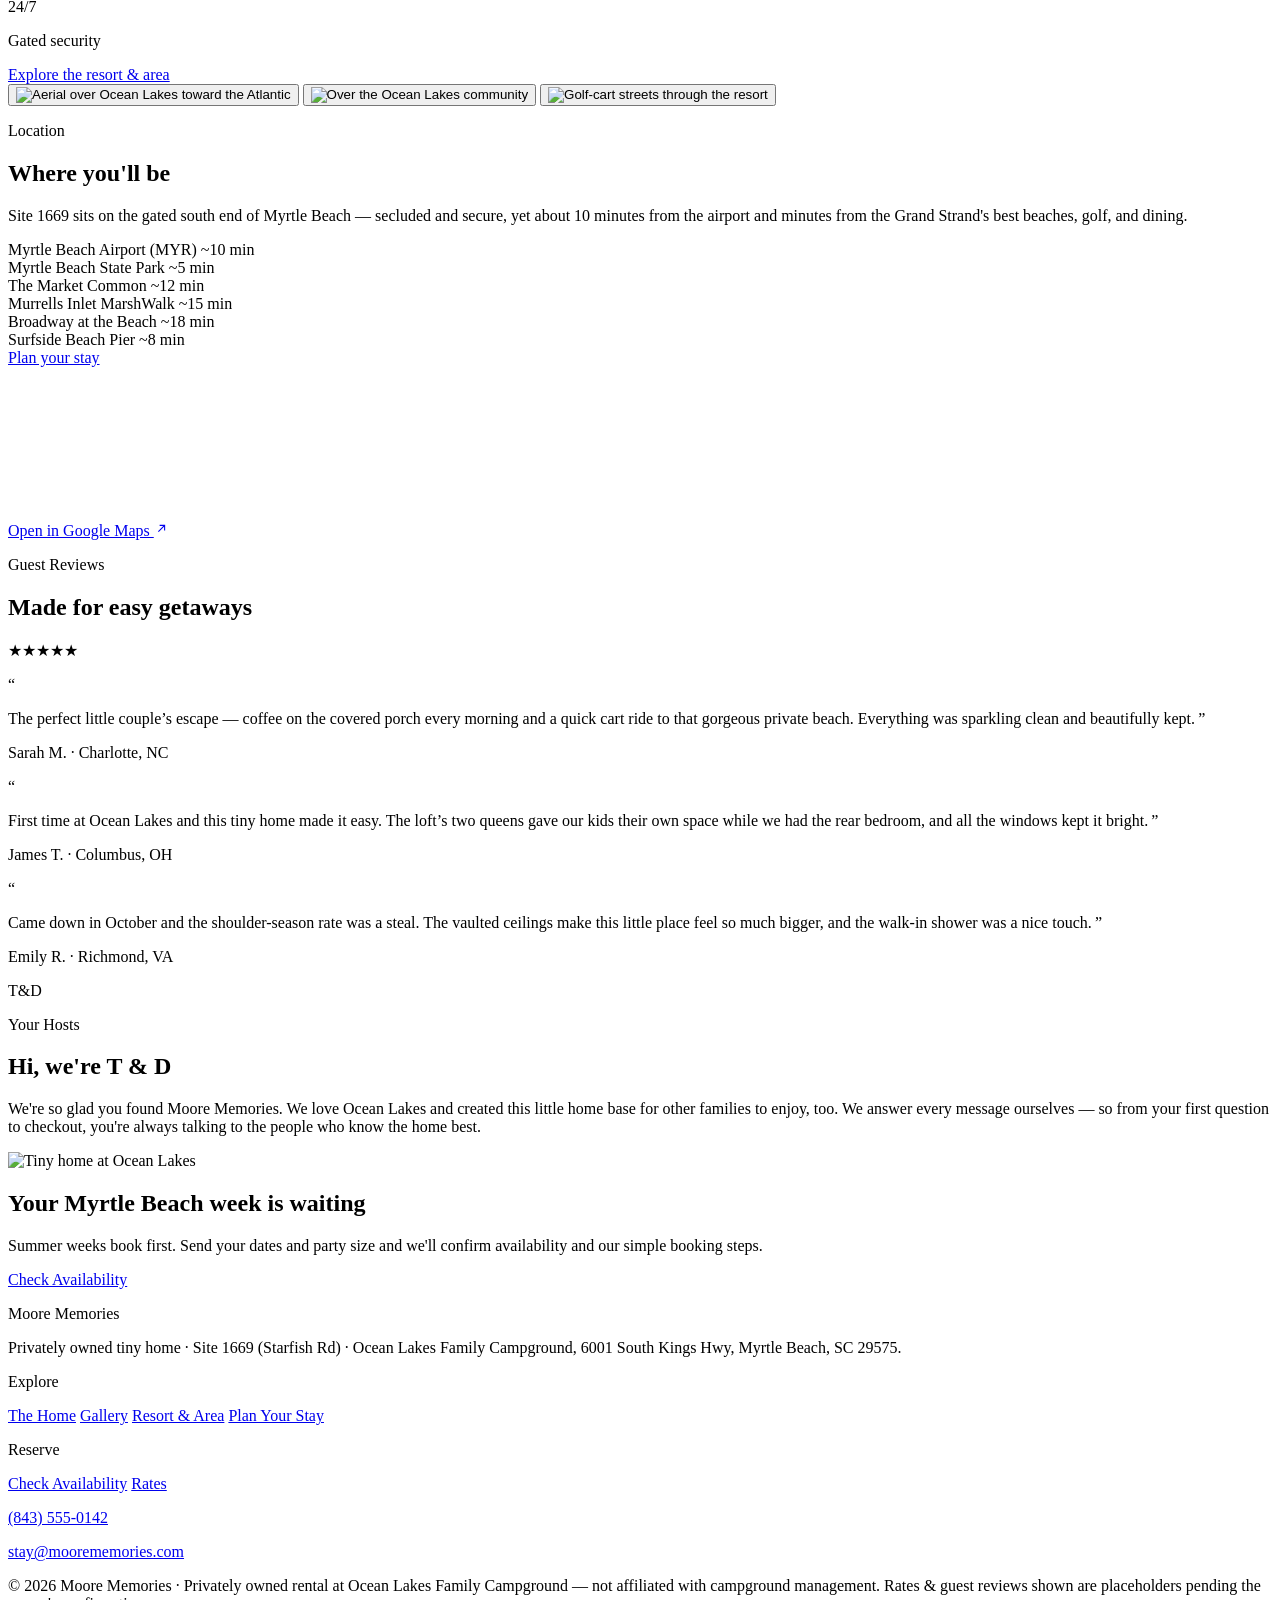
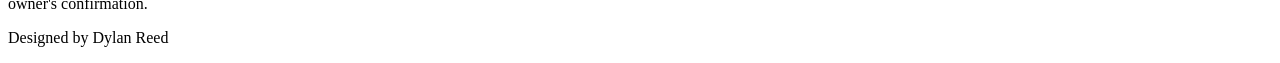
==== commit fff2806c: "Visual polish: flatten CTA, smart-quote headings, lightbox 1/36 + SVG close, fill booking-card void " ====
--- a/index.html
+++ b/index.html
@@ -1,3 +1,3 @@
-<!DOCTYPE html><html lang="en"> <head><meta charset="UTF-8"><meta name="viewport" content="width=device-width, initial-scale=1.0, viewport-fit=cover"><base href="/moore-memories/"><meta name="description" content="A modern tiny home at Ocean Lakes Family Campground. Vaulted ceilings, sleeping loft with two queens, sleeps 6, a golf-cart ride to the private beach."><title>Moore Memories | Tiny Home at Ocean Lakes, Myrtle Beach | Moore Memories</title><link rel="preload" as="image" type="image/avif" imagesrcset="assets/heroes/exterior-1280.avif 1280w, assets/heroes/exterior-1600.avif 1600w" imagesizes="100vw" fetchpriority="high"><link rel="apple-touch-icon" href="assets/apple-touch-icon.png"><link rel="icon" type="image/png" sizes="32x32" href="assets/favicon-32.png"><!-- CSP added as recommended by Security Auditor. frame-src allows the OpenStreetMap location embed. --><meta http-equiv="Content-Security-Policy" content="default-src 'self'; img-src 'self' data:; style-src 'self' 'unsafe-inline'; script-src 'self' 'unsafe-inline'; font-src 'self' data:; frame-src https://www.openstreetmap.org;"><link rel="stylesheet" href="/moore-memories/_astro/data.BqM7amSU.css"></head> <body class="bg-cream text-ink font-sans antialiased overflow-x-hidden"> <a href="/moore-memories/#main-content" class="sr-only focus:not-sr-only focus:absolute focus:z-[100] focus:top-3 focus:left-3 focus:bg-cream focus:text-pine focus:font-semibold focus:px-4 focus:py-2.5 focus:rounded-lg focus:shadow-lg focus:outline-2 focus:outline-brass">Skip to content</a> <header id="header" class="site-header fixed top-0 inset-x-0 z-50 transition-all duration-300 "> <nav class="max-w-7xl mx-auto px-5 sm:px-8 h-20 flex items-center justify-between"> <a href="/moore-memories/" class="logo leading-none"> <span class="block font-display text-3xl font-semibold tracking-wide">Moore Memories</span> <span class="block text-[10px] uppercase tracking-[.28em] opacity-75 mt-1">Ocean Lakes · Site 1669</span> </a> <div class="hidden lg:flex items-center gap-8 text-sm font-medium"> <a href="the-home" class="navlink ">The Home</a><a href="gallery" class="navlink ">Gallery</a><a href="resort-area" class="navlink ">Resort &amp; Area</a><a href="rates" class="navlink ">Rates</a><a href="plan" class="navlink ">Plan Your Stay</a> <a href="rates#book" class="btn-brass px-5 py-2.5 text-sm tracking-wide">Check Availability</a> </div> <button id="menuBtn" aria-expanded="false" aria-controls="mobileMenu" class="lg:hidden p-2 -mr-2" aria-label="Open menu"> <svg width="26" height="26" viewBox="0 0 24 24" fill="none" stroke="currentColor" stroke-width="1.6" aria-hidden="true"><path d="M3 6h18M3 12h18M3 18h18"></path></svg> </button> </nav> <div id="mobileMenu" class="hidden lg:hidden bg-cream text-ink border-t border-sand-deep px-6 py-5 space-y-1 text-sm font-medium"> <a href="the-home" class="block py-2.5">The Home</a><a href="gallery" class="block py-2.5">Gallery</a><a href="resort-area" class="block py-2.5">Resort &amp; Area</a><a href="rates" class="block py-2.5">Rates</a><a href="plan" class="block py-2.5">Plan Your Stay</a> <a href="rates#book" class="block btn-brass px-5 py-3 text-center mt-2">Check Availability</a> </div> </header> <!-- Main landmark as requested by A11y Auditor --> <main id="main-content">   <script type="application/ld+json">{"@context":"https://schema.org","@type":"VacationRental","name":"Moore Memories — Tiny Home at Ocean Lakes","description":"A bright, modern tiny home at Ocean Lakes, Myrtle Beach — vaulted ceilings, open-concept living, a primary queen bedroom plus a loft with two queen beds (sleeps 6), one full bath, a covered porch, and a short golf-cart ride to the private beach.","url":"https://moorememories.com/","image":"https://moorememories.com/assets/exterior.webp","telephone":"+1-843-555-0142","priceRange":"$70–$300 per night","numberOfBedrooms":1,"numberOfBathroomsTotal":1,"occupancy":{"@type":"QuantitativeValue","maxValue":6},"amenityFeature":[{"@type":"LocationFeatureSpecification","name":"Sleeping loft with two queen beds","value":true},{"@type":"LocationFeatureSpecification","name":"Free WiFi","value":true},{"@type":"LocationFeatureSpecification","name":"Air conditioning","value":true},{"@type":"LocationFeatureSpecification","name":"Full kitchen","value":true},{"@type":"LocationFeatureSpecification","name":"Washer and dryer","value":true},{"@type":"LocationFeatureSpecification","name":"Covered porch and deck","value":true}],"containedInPlace":{"@type":"Campground","name":"Ocean Lakes Family Campground","address":{"@type":"PostalAddress","streetAddress":"6001 S Kings Hwy","addressLocality":"Myrtle Beach","addressRegion":"SC","postalCode":"29575","addressCountry":"US"}},"address":{"@type":"PostalAddress","streetAddress":"1669 Starfish Rd, Ocean Lakes Family Campground, 6001 S Kings Hwy","addressLocality":"Myrtle Beach","addressRegion":"SC","postalCode":"29575","addressCountry":"US"},"geo":{"@type":"GeoCoordinates","latitude":33.6469,"longitude":-78.9745}}</script>  <section id="top" class="hero relative h-screen min-h-[660px] flex items-center justify-center overflow-hidden"> <picture> <source type="image/avif" srcset="assets/heroes/exterior-1280.avif 1280w, assets/heroes/exterior-1600.avif 1600w" sizes="100vw"> <img src="assets/exterior.webp" alt="Tiny home exterior at Ocean Lakes" fetchpriority="high" loading="eager" decoding="async" class="kenburns hero-img absolute inset-0 w-full h-full object-cover"> </picture> <div class="absolute inset-0 hero-grad"></div> <div class="relative z-10 text-center text-white px-6 max-w-4xl"> <p class="eyebrow center text-sand mb-7">Ocean Lakes · Myrtle Beach, SC</p> <h1 class="font-display font-medium text-5xl sm:text-7xl lg:text-[5.5rem]">Your sandy-toes<br><span class="italic font-normal text-sand/95" style="font-size:.92em">home base by the sea</span></h1> <p class="subcopy mt-6 text-base sm:text-lg font-light text-white/90 max-w-xl mx-auto leading-relaxed">A brand-new 2023 tiny home with vaulted ceilings, a sleeping loft with two queens, and a short golf-cart ride to the beach — inside Myrtle Beach's gated, award-winning Ocean Lakes.</p> <div class="mt-9 flex flex-wrap gap-4 justify-center items-center"> <a href="rates#book" class="btn-brass px-8 py-4 tracking-wide">Check Availability</a> <a href="the-home" class="text-white/90 hover:text-white text-sm font-medium inline-flex items-center gap-2 transition">Explore the home
-<svg width="18" height="18" viewBox="0 0 24 24" fill="none" stroke="currentColor" stroke-width="1.6" aria-hidden="true"><path d="M12 5v14M5 12l7 7 7-7"></path></svg> </a> </div> </div> <div class="absolute bottom-10 inset-x-0 z-10 hidden md:block"> <div class="max-w-3xl mx-auto px-6"> <form action="rates" method="GET" class="bg-white/14 backdrop-blur-md border border-white/30 rounded-2xl p-2 flex items-stretch gap-1 text-white shadow-2xl"> <label class="flex-1 px-4 py-2.5 cursor-pointer"> <span class="block text-[10px] uppercase tracking-[.18em] text-white/70">Check in</span> <input name="in" type="date" required class="bg-transparent w-full text-sm text-white/95 outline-none [color-scheme:dark]"> </label> <div class="w-px bg-white/25 my-2"></div> <label class="flex-1 px-4 py-2.5 cursor-pointer"> <span class="block text-[10px] uppercase tracking-[.18em] text-white/70">Check out</span> <input name="out" type="date" required class="bg-transparent w-full text-sm text-white/95 outline-none [color-scheme:dark]"> </label> <div class="w-px bg-white/25 my-2"></div> <label class="flex-1 px-4 py-2.5 cursor-pointer"> <span class="block text-[10px] uppercase tracking-[.18em] text-white/70">Guests</span> <select name="g" class="bg-transparent w-full text-sm text-white/95 outline-none [color-scheme:dark]"> <option class="text-ink" value="1-2">1–2 guests</option> <option class="text-ink" value="3-4" selected>3–4 guests</option> <option class="text-ink" value="5-6">5–6 guests</option> </select> </label> <!-- Using standard submit to /rates with query params, form handled gracefully --> <button type="submit" class="btn-brass px-7 flex items-center text-sm">Check Availability</button> </form> </div> </div> </section>  <section class="bg-cream border-b border-sand-deep"> <div class="max-w-7xl mx-auto px-5 sm:px-8 py-12 grid grid-cols-2 md:grid-cols-4 gap-y-9 md:gap-y-0 md:divide-x divide-sand-deep text-center"> <div class="px-3"><p class="font-display text-4xl text-pine">Sleeps 6</p><p class="text-[11px] uppercase tracking-[.18em] text-ink/70 mt-2">1 bed + sleeping loft</p></div> <div class="px-3"><p class="font-display text-4xl text-pine">Loft</p><p class="text-[11px] uppercase tracking-[.18em] text-ink/70 mt-2">Two queen beds</p></div> <div class="px-3"><p class="font-display text-4xl text-pine">1 Bath</p><p class="text-[11px] uppercase tracking-[.18em] text-ink/70 mt-2">Walk-in shower</p></div> <div class="px-3"><p class="font-display text-4xl text-pine">Gated</p><p class="text-[11px] uppercase tracking-[.18em] text-ink/70 mt-2">24/7 resort security</p></div> </div> </section>  <section class="max-w-7xl mx-auto px-5 sm:px-8 py-16 sm:py-24 lg:py-28 grid lg:grid-cols-2 gap-14 lg:gap-20 items-center"> <div class="reveal"> <p class="eyebrow text-brass-dark mb-5">The Home</p> <h2 class="font-display text-3xl sm:text-5xl font-medium text-pine leading-[1.04] tracking-[-.01em]">A tiny home made <br class="hidden sm:inline">for easy beach weeks.</h2> <div class="hairline w-24 my-7"></div> <p class="text-ink/80 leading-[1.75] max-w-[62ch]">Welcome to Moore Memories, a tiny home on Site 1669 in the heart of Ocean Lakes. Vaulted ceilings and walls of windows open up an airy living, dining, and kitchen; a rear queen bedroom and a loft with two queen beds sleep up to six. Fully equipped and a short golf-cart ride from nearly a mile of private beach.</p> <div class="mt-8 flex flex-wrap gap-x-7 gap-y-3"> <span class="text-sm text-pine font-medium">· Sleeps 6</span><span class="text-sm text-pine font-medium">· Loft + 2 queens</span><span class="text-sm text-pine font-medium">· Golf-cart to beach</span><span class="text-sm text-pine font-medium">· Private beach access</span> </div> <a href="the-home" class="btn-pine px-7 py-3.5 mt-9 text-sm tracking-wide">Tour the home</a> </div> <!-- We will use standard semantic buttons for the Lightbox triggers later, for now we will setup the basic structure --> <div class="reveal grid grid-cols-2 grid-rows-2 gap-4 h-[420px] sm:h-[520px]"> <button type="button" class="imgzoom rounded-2xl shadow-sm appearance-none p-0 border-none bg-transparent" aria-label="View living area, vaulted ceilings" data-lb data-full="assets/listing/Living_4.webp" data-cap="Living area, vaulted ceilings"> <img src="assets/listing/Living_4.webp" alt="Living area with vaulted ceilings" class="object-cover h-full w-full" loading="lazy"> </button> <button type="button" class="imgzoom rounded-2xl shadow-sm appearance-none p-0 border-none bg-transparent" aria-label="View kitchen" data-lb data-full="assets/listing/Kitchen.webp" data-cap="Kitchen"> <img src="assets/listing/Kitchen.webp" alt="Kitchen" class="object-cover h-full w-full" loading="lazy"> </button> <button type="button" class="imgzoom rounded-2xl shadow-sm appearance-none p-0 border-none bg-transparent" aria-label="View primary bedroom" data-lb data-full="assets/listing/Master.webp" data-cap="Primary bedroom"> <img src="assets/listing/Master.webp" alt="Primary bedroom" class="object-cover h-full w-full" loading="lazy"> </button> <button type="button" class="imgzoom rounded-2xl shadow-sm appearance-none p-0 border-none bg-transparent" aria-label="View loft with two queen beds" data-lb data-full="assets/listing/Loft.webp" data-cap="Loft — two queen beds"> <img src="assets/listing/Loft.webp" alt="Loft with two queen beds" class="object-cover h-full w-full" loading="lazy"> </button> </div> </section>  <section class="bg-pine text-sand"> <div class="max-w-7xl mx-auto px-5 sm:px-8 py-10 grid sm:grid-cols-2 lg:grid-cols-4 gap-6"> <div class="flex items-start gap-3"> <span class="text-brass-light mt-0.5" aria-hidden="true">✦</span> <p class="text-sand/85 text-sm leading-relaxed">No platform service fees — typically 12–15% less than Airbnb/VRBO</p> </div><div class="flex items-start gap-3"> <span class="text-brass-light mt-0.5" aria-hidden="true">✦</span> <p class="text-sand/85 text-sm leading-relaxed">A simple written rental agreement &amp; secure payment — booked directly with us</p> </div><div class="flex items-start gap-3"> <span class="text-brass-light mt-0.5" aria-hidden="true">✦</span> <p class="text-sand/85 text-sm leading-relaxed">The same hosts manage every stay — before, during &amp; after</p> </div><div class="flex items-start gap-3"> <span class="text-brass-light mt-0.5" aria-hidden="true">✦</span> <p class="text-sand/85 text-sm leading-relaxed">Personal local tips and a faster, human reply</p> </div> </div> </section>  <section class="max-w-7xl mx-auto px-5 sm:px-8 py-16 sm:py-24 lg:py-28"> <div class="reveal flex flex-wrap items-end justify-between gap-4 mb-10"> <div> <p class="eyebrow text-brass-dark mb-5">Gallery</p> <h2 class="font-display text-3xl sm:text-5xl font-medium text-pine tracking-[-.01em]">A look around</h2> </div> <a href="gallery" class="btn-pine px-6 py-3 text-sm self-start">View all 36 photos</a> </div> <div class="reveal grid grid-cols-2 md:grid-cols-4 md:grid-rows-2 gap-3 md:h-[560px]"> <button type="button" class="imgzoom rounded-2xl col-span-2 md:col-span-2 md:row-span-2 appearance-none p-0 border-none bg-transparent" aria-label="View covered porch & deck" data-lb data-full="assets/listing/Porch_Day.webp" data-cap="Covered porch & deck"> <img src="assets/listing/Porch_Day.webp" alt="Covered porch and composite deck" class="object-cover w-full h-full min-h-[200px]" loading="lazy"> </button> <button type="button" class="imgzoom rounded-2xl appearance-none p-0 border-none bg-transparent" aria-label="View living & dining" data-lb data-full="assets/listing/Living.webp" data-cap="Living & dining"> <img src="assets/listing/Living.webp" alt="Living and dining" class="object-cover w-full h-full min-h-[120px]" loading="lazy"> </button> <button type="button" class="imgzoom rounded-2xl appearance-none p-0 border-none bg-transparent" aria-label="View kitchen" data-lb data-full="assets/listing/Kitchen_2.webp" data-cap="Kitchen"> <img src="assets/listing/Kitchen_2.webp" alt="Kitchen" class="object-cover w-full h-full min-h-[120px]" loading="lazy"> </button> <button type="button" class="imgzoom rounded-2xl appearance-none p-0 border-none bg-transparent" aria-label="View living area" data-lb data-full="assets/listing/Living_3.webp" data-cap="Living area"> <img src="assets/listing/Living_3.webp" alt="Living area" class="object-cover w-full h-full min-h-[120px]" loading="lazy"> </button> <div class="imgzoom rounded-2xl relative"> <img src="assets/listing/Outside_Aerial.webp" alt="Aerial over Ocean Lakes" class="object-cover w-full h-full min-h-[120px]" loading="lazy"> <a href="gallery" class="absolute inset-0 bg-pine-deep/55 flex items-center justify-center font-display text-2xl text-white">View all photos</a> </div> </div> </section>  <section class="relative"> <div class="grid lg:grid-cols-2 lg:items-stretch"> <div class="bg-pine-deep text-sand px-6 sm:px-10 lg:px-16 py-16 sm:py-24 lg:py-28 flex items-center"> <div class="reveal max-w-[34rem] ml-auto w-full"> <p class="eyebrow text-brass-light mb-5">The Resort</p> <h2 class="font-display text-3xl sm:text-5xl font-medium text-white leading-[1.05] tracking-[-.01em]">A whole vacation world inside the gates</h2> <div class="hairline w-24 my-7"></div> <p class="text-sand/85 leading-[1.75] max-w-[58ch]">Ocean Lakes is a gated, 310-acre oceanfront resort — nearly a mile of private beach, a 3-acre Sandy Harbor water park, indoor &amp; outdoor pools, mini golf, an arcade, fishing lakes, and a general store, all a short golf-cart ride from your porch.</p> <div class="mt-10 grid grid-cols-3 gap-6 text-center border-t border-white/12 pt-8"> <div><p class="font-display text-3xl text-brass-light tnum">1 mi</p><p class="text-[10px] uppercase tracking-[.18em] text-sand/60 mt-2">Private beach</p></div> <div><p class="font-display text-3xl text-brass-light tnum">3 acres</p><p class="text-[10px] uppercase tracking-[.18em] text-sand/60 mt-2">Water park</p></div> <div><p class="font-display text-3xl text-brass-light tnum">24/7</p><p class="text-[10px] uppercase tracking-[.18em] text-sand/60 mt-2">Gated security</p></div> </div> <a href="resort-area" class="btn-brass px-7 py-3.5 mt-9 text-sm tracking-wide">Explore the resort &amp; area</a> </div> </div> <div class="grid grid-cols-2 grid-rows-2 gap-1 min-h-[440px] lg:min-h-0"> <button type="button" class="imgzoom appearance-none p-0 border-none bg-transparent" aria-label="View Aerial over Ocean Lakes toward the Atlantic" data-lb data-full="assets/listing/Outside_Aerial_2.webp" data-cap="Aerial over Ocean Lakes toward the Atlantic"> <img src="assets/listing/Outside_Aerial_2.webp" alt="Aerial over Ocean Lakes toward the Atlantic" class="object-cover w-full h-full" loading="lazy"> </button> <button type="button" class="imgzoom appearance-none p-0 border-none bg-transparent" aria-label="View Aerial over the Ocean Lakes community" data-lb data-full="assets/listing/Outside_Aerial_3.webp" data-cap="Aerial over the Ocean Lakes community"> <img src="assets/listing/Outside_Aerial_3.webp" alt="Over the Ocean Lakes community" class="object-cover w-full h-full" loading="lazy"> </button> <button type="button" class="imgzoom col-span-2 appearance-none p-0 border-none bg-transparent" aria-label="View Golf-cart streets through the resort" data-lb data-full="assets/listing/Outside_3_Day.webp" data-cap="Golf-cart streets through the resort"> <img src="assets/listing/Outside_3_Day.webp" alt="Golf-cart streets through the resort" class="object-cover w-full h-full" loading="lazy"> </button> </div> </div> </section>  <section class="bg-cream py-14 sm:py-24 lg:py-28"> <div class="max-w-7xl mx-auto px-5 sm:px-8 grid lg:grid-cols-2 gap-8 lg:gap-16 items-center"> <div class="reveal"> <p class="eyebrow text-brass-dark mb-5">Location</p> <h2 class="font-display text-3xl sm:text-5xl font-medium text-pine tracking-[-.01em]">Where you'll be</h2> <div class="hairline w-24 my-7 hidden sm:block"></div> <p class="text-ink/80 leading-[1.75] max-w-[58ch] mt-5 sm:mt-0">Site 1669 sits on the gated south end of Myrtle Beach — secluded and secure, yet about 10 minutes from the airport and minutes from the Grand Strand's best beaches, golf, and dining.</p> <div class="mt-8 grid sm:grid-cols-2 gap-x-10 gap-y-3 max-w-lg"> <div class="flex items-baseline justify-between gap-3 border-b border-sand-deep pb-2"> <span class="text-ink/75 text-sm">Myrtle Beach Airport (MYR)</span> <span class="text-brass-dark text-sm font-semibold tnum shrink-0">~10 min</span> </div><div class="flex items-baseline justify-between gap-3 border-b border-sand-deep pb-2"> <span class="text-ink/75 text-sm">Myrtle Beach State Park</span> <span class="text-brass-dark text-sm font-semibold tnum shrink-0">~5 min</span> </div><div class="flex items-baseline justify-between gap-3 border-b border-sand-deep pb-2"> <span class="text-ink/75 text-sm">The Market Common</span> <span class="text-brass-dark text-sm font-semibold tnum shrink-0">~12 min</span> </div><div class="flex items-baseline justify-between gap-3 border-b border-sand-deep pb-2"> <span class="text-ink/75 text-sm">Murrells Inlet MarshWalk</span> <span class="text-brass-dark text-sm font-semibold tnum shrink-0">~15 min</span> </div><div class="flex items-baseline justify-between gap-3 border-b border-sand-deep pb-2"> <span class="text-ink/75 text-sm">Broadway at the Beach</span> <span class="text-brass-dark text-sm font-semibold tnum shrink-0">~18 min</span> </div><div class="flex items-baseline justify-between gap-3 border-b border-sand-deep pb-2"> <span class="text-ink/75 text-sm">Surfside Beach Pier</span> <span class="text-brass-dark text-sm font-semibold tnum shrink-0">~8 min</span> </div> </div> <a href="plan" class="btn-pine px-7 py-3.5 mt-9 text-sm tracking-wide">Plan your stay</a> </div> <div class="reveal"> <div class="rounded-2xl overflow-hidden shadow-2xl border border-sand-deep h-64 sm:h-80 lg:h-[420px] bg-sand"> <iframe title="Map of Ocean Lakes Family Campground" class="w-full h-full" style="border:0" src="https://www.openstreetmap.org/export/embed.html?bbox=-79.005%2C33.620%2C-78.945%2C33.672&layer=mapnik&marker=33.6469%2C-78.9745"></iframe> </div> <a href="https://www.google.com/maps/search/?api=1&query=Ocean%20Lakes%20Family%20Campground%20Myrtle%20Beach%20SC" target="_blank" rel="noopener" class="inline-flex items-center gap-1.5 mt-4 text-sm text-brass-dark hover:text-pine underline underline-offset-2 transition">Open in Google Maps
-<svg width="15" height="15" viewBox="0 0 24 24" fill="none" stroke="currentColor" stroke-width="1.7" aria-hidden="true"><path d="M7 17L17 7M9 7h8v8"></path></svg> </a> </div> </div> </section>  <section class="bg-pine text-sand py-16 sm:py-24 lg:py-28"> <div class="max-w-7xl mx-auto px-5 sm:px-8"> <div class="reveal text-center max-w-2xl mx-auto mb-14"> <p class="eyebrow center text-brass-light mb-5">Guest Reviews</p> <h2 class="font-display text-3xl sm:text-5xl font-medium text-white tracking-[-.01em]">Made for easy getaways</h2> <p class="text-brass-light text-xl mt-5 tracking-[.4em]" aria-label="5 out of 5 stars">★★★★★</p> </div> <div class="reveal grid sm:grid-cols-3 gap-6"> <div class="bg-pine-soft/40 border border-white/10 rounded-2xl p-7 flex flex-col"> <p class="quote-mark text-5xl text-brass-light mb-2" aria-hidden="true">&ldquo;</p> <p class="font-display italic text-lg text-sand leading-relaxed">The perfect little couple’s escape — coffee on the covered porch every morning and a quick cart ride to that gorgeous private beach. Everything was sparkling clean and beautifully kept.&#8201;<span class="quote-mark-close text-5xl text-brass-light" aria-hidden="true">&rdquo;</span></p> <p class="mt-auto pt-6 border-t border-white/10 text-[11px] uppercase tracking-[.18em] text-sand/70 font-semibold">Sarah M. <span class="text-sand/40">· Charlotte, NC</span></p> </div><div class="bg-pine-soft/40 border border-white/10 rounded-2xl p-7 flex flex-col"> <p class="quote-mark text-5xl text-brass-light mb-2" aria-hidden="true">&ldquo;</p> <p class="font-display italic text-lg text-sand leading-relaxed">First time at Ocean Lakes and this tiny home made it easy. The loft’s two queens gave our kids their own space while we had the rear bedroom, and all the windows kept it bright.&#8201;<span class="quote-mark-close text-5xl text-brass-light" aria-hidden="true">&rdquo;</span></p> <p class="mt-auto pt-6 border-t border-white/10 text-[11px] uppercase tracking-[.18em] text-sand/70 font-semibold">James T. <span class="text-sand/40">· Columbus, OH</span></p> </div><div class="bg-pine-soft/40 border border-white/10 rounded-2xl p-7 flex flex-col"> <p class="quote-mark text-5xl text-brass-light mb-2" aria-hidden="true">&ldquo;</p> <p class="font-display italic text-lg text-sand leading-relaxed">Came down in October and the shoulder-season rate was a steal. The vaulted ceilings make this little place feel so much bigger, and the walk-in shower was a nice touch.&#8201;<span class="quote-mark-close text-5xl text-brass-light" aria-hidden="true">&rdquo;</span></p> <p class="mt-auto pt-6 border-t border-white/10 text-[11px] uppercase tracking-[.18em] text-sand/70 font-semibold">Emily R. <span class="text-sand/40">· Richmond, VA</span></p> </div> </div> </div> </section>  <section class="bg-cream py-14 sm:py-20 lg:py-24 border-t border-sand-deep"> <div class="max-w-4xl mx-auto px-5 sm:px-8 flex flex-col sm:flex-row items-center gap-8 text-center sm:text-left reveal"> <div class="shrink-0 w-28 h-28 rounded-full bg-pine text-brass-light font-display text-4xl flex items-center justify-center shadow-inner" aria-hidden="true">T&amp;D</div> <div> <p class="eyebrow text-brass-dark mb-3">Your Hosts</p> <h2 class="font-display text-3xl sm:text-4xl font-medium text-pine">Hi, we&#39;re T &amp; D</h2> <p class="mt-3 text-ink/75 leading-relaxed max-w-[60ch]">We&#39;re so glad you found Moore Memories. We love Ocean Lakes and created this little home base for other families to enjoy, too. We answer every message ourselves — so from your first question to checkout, you&#39;re always talking to the people who know the home best.</p> </div> </div> </section>  <section class="relative overflow-hidden"> <img src="assets/listing/Outside_2_Day.webp" alt="Tiny home at Ocean Lakes" class="absolute inset-0 w-full h-full object-cover hero-img" loading="lazy"> <div class="absolute inset-0 bg-pine-deep/70"></div> <div class="relative max-w-3xl mx-auto px-6 py-16 sm:py-24 lg:py-28 text-center text-white"> <h2 class="font-display text-3xl sm:text-5xl font-medium">Your Myrtle Beach week is waiting</h2> <p class="mt-5 text-sand/90 leading-relaxed max-w-xl mx-auto">Summer weeks book first. Send your dates and party size and we'll confirm availability and our simple booking steps.</p> <a href="rates#book" class="btn-brass px-8 py-4 mt-8 tracking-wide">Check Availability</a> </div> </section>   </main> <style>astro-island,astro-slot,astro-static-slot{display:contents}</style><script>(()=>{var l=(n,t)=>{let i=async()=>{await(await n())()},e=typeof t.value=="object"?t.value:void 0,s={timeout:e==null?void 0:e.timeout};"requestIdleCallback"in window?window.requestIdleCallback(i,s):setTimeout(i,s.timeout||200)};(self.Astro||(self.Astro={})).idle=l;window.dispatchEvent(new Event("astro:idle"));})();</script><script>(()=>{var g=Object.defineProperty;var w=(c,s,d)=>s in c?g(c,s,{enumerable:!0,configurable:!0,writable:!0,value:d}):c[s]=d;var l=(c,s,d)=>w(c,typeof s!="symbol"?s+"":s,d);var E=new Set(["__proto__","constructor","prototype"]);{let c={0:t=>y(t),1:t=>d(t),2:t=>new RegExp(t),3:t=>new Date(t),4:t=>new Map(d(t)),5:t=>new Set(d(t)),6:t=>BigInt(t),7:t=>new URL(t),8:t=>new Uint8Array(t),9:t=>new Uint16Array(t),10:t=>new Uint32Array(t),11:t=>Number.POSITIVE_INFINITY*t},s=t=>{let[p,e]=t;return p in c?c[p](e):void 0},d=t=>t.map(s),y=t=>typeof t!="object"||t===null?t:Object.fromEntries(Object.entries(t).map(([p,e])=>[p,s(e)]));class f extends HTMLElement{constructor(){super(...arguments);l(this,"Component");l(this,"hydrator");l(this,"hydrate",async()=>{var b;if(!this.hydrator||!this.isConnected)return;let e=(b=this.parentElement)==null?void 0:b.closest("astro-island[ssr]");if(e){e.addEventListener("astro:hydrate",this.hydrate,{once:!0});return}let n=this.querySelectorAll("astro-slot"),r={},i=this.querySelectorAll("template[data-astro-template]");for(let o of i){let a=o.closest(this.tagName);a!=null&&a.isSameNode(this)&&(r[o.getAttribute("data-astro-template")||"default"]=o.innerHTML,o.remove())}for(let o of n){let a=o.closest(this.tagName);a!=null&&a.isSameNode(this)&&(r[o.getAttribute("name")||"default"]=o.innerHTML)}let u;try{u=this.hasAttribute("props")?y(JSON.parse(this.getAttribute("props"))):{}}catch(o){let a=this.getAttribute("component-url")||"<unknown>",v=this.getAttribute("component-export");throw v&&(a+=` (export ${v})`),console.error(`[hydrate] Error parsing props for component ${a}`,this.getAttribute("props"),o),o}let h;await this.hydrator(this)(this.Component,u,r,{client:this.getAttribute("client")}),this.removeAttribute("ssr"),this.dispatchEvent(new CustomEvent("astro:hydrate"))});l(this,"unmount",()=>{this.isConnected||this.dispatchEvent(new CustomEvent("astro:unmount"))})}disconnectedCallback(){document.removeEventListener("astro:after-swap",this.unmount),document.addEventListener("astro:after-swap",this.unmount,{once:!0})}connectedCallback(){if(!this.hasAttribute("await-children")||document.readyState==="interactive"||document.readyState==="complete")this.childrenConnectedCallback();else{let e=()=>{document.removeEventListener("DOMContentLoaded",e),n.disconnect(),this.childrenConnectedCallback()},n=new MutationObserver(()=>{var r;((r=this.lastChild)==null?void 0:r.nodeType)===Node.COMMENT_NODE&&this.lastChild.nodeValue==="astro:end"&&(this.lastChild.remove(),e())});n.observe(this,{childList:!0}),document.addEventListener("DOMContentLoaded",e)}}async childrenConnectedCallback(){let e=this.getAttribute("before-hydration-url");e&&await import(e),this.start()}getRetryImportUrl(e){let n=new URL(e,document.baseURI),r=`astro-retry=${Date.now()}`,i=n.hash.replace(/^#/,"");return n.hash=i?`${i}&${r}`:r,n.toString()}async importWithRetry(e){try{return await import(e)}catch(n){return await new Promise(r=>setTimeout(r,1e3)),import(this.getRetryImportUrl(e))}}handleHydrationError(e){let n=this.getAttribute("component-url"),r=new CustomEvent("astro:hydration-error",{cancelable:!0,bubbles:!0,composed:!0,detail:{error:e,componentUrl:n}});this.dispatchEvent(r)&&console.error(`[astro-island] Error hydrating ${n}`,e)}async start(){let e=JSON.parse(this.getAttribute("opts")),n=this.getAttribute("client");if(Astro[n]===void 0){window.addEventListener(`astro:${n}`,()=>this.start(),{once:!0});return}try{await Astro[n](async()=>{let r=this.getAttribute("renderer-url");try{let[i,{default:u}]=await Promise.all([this.importWithRetry(this.getAttribute("component-url")),r?this.importWithRetry(r):Promise.resolve({default:()=>()=>{}})]),h=this.getAttribute("component-export")||"default";if(h.includes(".")){this.Component=i;for(let m of h.split(".")){if(E.has(m)||!this.Component||typeof this.Component!="object"&&typeof this.Component!="function"||!Object.hasOwn(this.Component,m))throw new Error(`Invalid component export path: ${h}`);this.Component=this.Component[m]}}else{if(E.has(h))throw new Error(`Invalid component export path: ${h}`);this.Component=i[h]}return this.hydrator=u,this.hydrate}catch(i){return this.handleHydrationError(i),()=>{}}},e,this)}catch(r){this.handleHydrationError(r)}}attributeChangedCallback(){this.hydrate()}}l(f,"observedAttributes",["props"]),customElements.get("astro-island")||customElements.define("astro-island",f)}})();</script><astro-island uid="ZKopU7" prefix="r1" component-url="/moore-memories/_astro/GlobalLightbox.BB0HH-5-.js" component-export="default" renderer-url="/moore-memories/_astro/client.DuwkX3wC.js" props="{}" ssr client="idle" opts="{&quot;name&quot;:&quot;GlobalLightbox&quot;,&quot;value&quot;:true}"></astro-island> <footer class="bg-pine-deep text-sand/70 pt-16 pb-28 lg:pb-12"> <div class="max-w-7xl mx-auto px-5 sm:px-8 grid sm:grid-cols-3 gap-10"> <div> <p class="font-display text-3xl text-white">Moore Memories</p> <p class="mt-3 text-sm max-w-xs leading-relaxed">Privately owned tiny home · Site 1669 (Starfish Rd) · Ocean Lakes Family Campground, 6001 South Kings Hwy, Myrtle Beach, SC 29575.</p> </div> <div class="text-sm"> <p class="text-[10px] uppercase tracking-[.22em] text-brass-light mb-3">Explore</p> <a href="the-home" class="block py-1.5 text-sand hover:text-brass-light transition">The Home</a> <a href="gallery" class="block py-1.5 text-sand hover:text-brass-light transition">Gallery</a> <a href="resort-area" class="block py-1.5 text-sand hover:text-brass-light transition">Resort &amp; Area</a> <a href="plan" class="block py-1.5 text-sand hover:text-brass-light transition">Plan Your Stay</a> </div> <div class="text-sm"> <p class="text-[10px] uppercase tracking-[.22em] text-brass-light mb-3">Reserve</p> <a href="rates#book" class="block py-1.5 text-sand hover:text-brass-light transition">Check Availability</a> <a href="rates" class="block py-1.5 text-sand hover:text-brass-light transition">Rates</a> <p class="py-1.5"><a href="tel:8435550142" class="text-sand hover:text-brass-light transition">(843) 555-0142</a></p> <p class="py-1.5"><a href="mailto:stay@moorememories.com" class="text-sand hover:text-brass-light transition">stay@moorememories.com</a></p> </div> </div> <div class="max-w-7xl mx-auto px-5 sm:px-8 mt-12 pt-6 border-t border-white/10 flex flex-col sm:flex-row gap-3 sm:items-center sm:justify-between text-xs text-sand/65"> <p>© <span id="yearEl"></span> Moore Memories · Privately owned rental at Ocean Lakes Family Campground — not affiliated with campground management. Rates &amp; guest reviews shown are placeholders pending the owner's confirmation.</p> <p class="shrink-0 sm:text-right">Designed by <span class="text-brass-light font-medium tracking-wide">Dylan Reed</span></p> </div> </footer> <script type="module">const r=document.getElementById("yearEl");r&&(r.textContent=new Date().getFullYear().toString());const o=document.getElementById("menuBtn"),l=document.getElementById("mobileMenu");o&&l&&o.addEventListener("click",()=>{const t=l.classList.contains("hidden");l.classList.toggle("hidden"),o.setAttribute("aria-expanded",t?"true":"false")});const n=document.getElementById("header");if(n)if(document.querySelector(".hero, .pagehero")!==null){const s=()=>{const e=window.scrollY>40;n.classList.toggle("bg-white/95",e),n.classList.toggle("backdrop-blur",e),n.classList.toggle("shadow-sm",e),n.classList.toggle("scrolled",e)};s(),window.addEventListener("scroll",s,{passive:!0})}else n.classList.add("scrolled","bg-white/95","backdrop-blur","shadow-sm");if("IntersectionObserver"in window){const t=new IntersectionObserver(s=>{s.forEach(e=>{e.isIntersecting&&(e.target.classList.add("in"),t.unobserve(e.target))})},{threshold:.12});document.querySelectorAll(".reveal").forEach(s=>t.observe(s))}else document.querySelectorAll(".reveal").forEach(t=>t.classList.add("in"));</script> </body> </html>+<!DOCTYPE html><html lang="en"> <head><meta charset="UTF-8"><meta name="viewport" content="width=device-width, initial-scale=1.0, viewport-fit=cover"><base href="/moore-memories/"><meta name="description" content="A modern tiny home at Ocean Lakes Family Campground. Vaulted ceilings, sleeping loft with two queens, sleeps 6, a golf-cart ride to the private beach."><title>Tiny Home at Ocean Lakes, Myrtle Beach | Moore Memories</title><link rel="canonical" href="https://moorememories.com/moore-memories/"><meta property="og:type" content="website"><meta property="og:site_name" content="Moore Memories"><meta property="og:title" content="Tiny Home at Ocean Lakes, Myrtle Beach"><meta property="og:description" content="A modern tiny home at Ocean Lakes Family Campground. Vaulted ceilings, sleeping loft with two queens, sleeps 6, a golf-cart ride to the private beach."><meta property="og:url" content="https://moorememories.com/moore-memories/"><meta property="og:image" content="https://moorememories.com/assets/exterior.webp"><meta name="twitter:card" content="summary_large_image"><meta name="twitter:title" content="Tiny Home at Ocean Lakes, Myrtle Beach"><meta name="twitter:description" content="A modern tiny home at Ocean Lakes Family Campground. Vaulted ceilings, sleeping loft with two queens, sleeps 6, a golf-cart ride to the private beach."><meta name="twitter:image" content="https://moorememories.com/assets/exterior.webp"><link rel="preload" as="image" type="image/avif" imagesrcset="assets/heroes/exterior-1280.avif 1280w, assets/heroes/exterior-1600.avif 1600w" imagesizes="100vw" fetchpriority="high"><link rel="apple-touch-icon" href="assets/apple-touch-icon.png"><link rel="icon" type="image/png" sizes="32x32" href="assets/favicon-32.png"><!-- CSP added as recommended by Security Auditor. frame-src allows the OpenStreetMap location embed. --><meta http-equiv="Content-Security-Policy" content="default-src 'self'; img-src 'self' data:; style-src 'self' 'unsafe-inline'; script-src 'self' 'unsafe-inline'; font-src 'self' data:; frame-src https://www.openstreetmap.org; connect-src 'self' https://formsubmit.co; form-action 'self'; base-uri 'self';"><link rel="stylesheet" href="/moore-memories/_astro/data.Do3N0Dgz.css"></head> <body class="bg-cream text-ink font-sans antialiased overflow-x-hidden"> <a href="/moore-memories/#main-content" class="sr-only focus:not-sr-only focus:absolute focus:z-[100] focus:top-3 focus:left-3 focus:bg-cream focus:text-pine focus:font-semibold focus:px-4 focus:py-2.5 focus:rounded-lg focus:shadow-lg focus:outline-2 focus:outline-brass">Skip to content</a> <header id="header" class="site-header fixed top-0 inset-x-0 z-50 transition-all duration-300 "> <nav class="max-w-7xl mx-auto px-5 sm:px-8 h-20 flex items-center justify-between"> <a href="/moore-memories/" class="logo leading-none"> <span class="block font-display text-3xl font-semibold tracking-wide">Moore Memories</span> <span class="block text-[10px] uppercase tracking-[.28em] opacity-75 mt-1">Ocean Lakes · Site 1669</span> </a> <div class="hidden lg:flex items-center gap-8 text-sm font-medium"> <a href="the-home" class="navlink ">The Home</a><a href="gallery" class="navlink ">Gallery</a><a href="resort-area" class="navlink ">Resort &amp; Area</a><a href="rates" class="navlink ">Rates</a><a href="plan" class="navlink ">Plan Your Stay</a> <a href="rates#book" class="btn-brass px-5 py-2.5 text-sm tracking-wide">Check Availability</a> </div> <button id="menuBtn" aria-expanded="false" aria-controls="mobileMenu" class="lg:hidden p-2 -mr-2" aria-label="Open menu"> <svg width="26" height="26" viewBox="0 0 24 24" fill="none" stroke="currentColor" stroke-width="1.6" aria-hidden="true"><path d="M3 6h18M3 12h18M3 18h18"></path></svg> </button> </nav> <div id="mobileMenu" class="hidden lg:hidden bg-cream text-ink border-t border-sand-deep px-6 py-5 space-y-1 text-sm font-medium"> <a href="the-home" class="block py-2.5">The Home</a><a href="gallery" class="block py-2.5">Gallery</a><a href="resort-area" class="block py-2.5">Resort &amp; Area</a><a href="rates" class="block py-2.5">Rates</a><a href="plan" class="block py-2.5">Plan Your Stay</a> <a href="rates#book" class="block btn-brass px-5 py-3 text-center mt-2">Check Availability</a> </div> </header> <!-- Main landmark as requested by A11y Auditor --> <main id="main-content">   <script type="application/ld+json">{"@context":"https://schema.org","@type":"VacationRental","name":"Moore Memories — Tiny Home at Ocean Lakes","description":"A bright, modern tiny home at Ocean Lakes, Myrtle Beach — vaulted ceilings, open-concept living, a primary queen bedroom plus a loft with two queen beds (sleeps 6), one full bath, a covered porch, and a short golf-cart ride to the private beach.","url":"https://moorememories.com/","image":"https://moorememories.com/assets/exterior.webp","telephone":"+1-843-555-0142","priceRange":"$135–$395","numberOfBedrooms":1,"numberOfBathroomsTotal":1,"occupancy":{"@type":"QuantitativeValue","maxValue":6},"amenityFeature":[{"@type":"LocationFeatureSpecification","name":"Sleeping loft with two queen beds","value":true},{"@type":"LocationFeatureSpecification","name":"Free WiFi","value":true},{"@type":"LocationFeatureSpecification","name":"Air conditioning","value":true},{"@type":"LocationFeatureSpecification","name":"Full kitchen","value":true},{"@type":"LocationFeatureSpecification","name":"Washer and dryer","value":true},{"@type":"LocationFeatureSpecification","name":"Covered porch and deck","value":true}],"containedInPlace":{"@type":"Campground","name":"Ocean Lakes Family Campground","address":{"@type":"PostalAddress","streetAddress":"6001 S Kings Hwy","addressLocality":"Myrtle Beach","addressRegion":"SC","postalCode":"29575","addressCountry":"US"}},"address":{"@type":"PostalAddress","streetAddress":"1669 Starfish Rd, Ocean Lakes Family Campground, 6001 S Kings Hwy","addressLocality":"Myrtle Beach","addressRegion":"SC","postalCode":"29575","addressCountry":"US"},"geo":{"@type":"GeoCoordinates","latitude":33.6469,"longitude":-78.9745}}</script>  <section id="top" class="hero relative h-screen min-h-[660px] flex items-center justify-center overflow-hidden"> <picture> <source type="image/avif" srcset="assets/heroes/exterior-1280.avif 1280w, assets/heroes/exterior-1600.avif 1600w" sizes="100vw"> <img src="assets/exterior.webp" alt="Tiny home exterior at Ocean Lakes" fetchpriority="high" loading="eager" decoding="async" class="kenburns hero-img absolute inset-0 w-full h-full object-cover"> </picture> <div class="absolute inset-0 hero-grad"></div> <div class="relative z-10 text-center text-white px-6 max-w-4xl"> <p class="eyebrow center text-sand mb-7">Ocean Lakes · Myrtle Beach, SC</p> <h1 class="font-display font-medium text-5xl sm:text-7xl lg:text-[5.5rem]">Your sandy-toes<br><span class="italic font-normal text-sand/95" style="font-size:.92em">home base by the sea</span></h1> <p class="subcopy mt-6 text-base sm:text-lg font-light text-white/90 max-w-xl mx-auto leading-relaxed">A brand-new 2023 tiny home with vaulted ceilings, a sleeping loft with two queens, and a short golf-cart ride to the beach — inside Myrtle Beach’s gated, award-winning Ocean Lakes.</p> <div class="mt-9 flex flex-wrap gap-4 justify-center items-center"> <a href="rates#book" class="btn-brass px-8 py-4 tracking-wide">Check Availability</a> <a href="the-home" class="text-white/90 hover:text-white text-sm font-medium inline-flex items-center gap-2 transition">Explore the home
+<svg width="18" height="18" viewBox="0 0 24 24" fill="none" stroke="currentColor" stroke-width="1.6" aria-hidden="true"><path d="M12 5v14M5 12l7 7 7-7"></path></svg> </a> </div> </div> <div class="absolute bottom-10 inset-x-0 z-10 hidden md:block"> <div class="max-w-3xl mx-auto px-6"> <form action="rates" method="GET" class="bg-white/14 backdrop-blur-md border border-white/30 rounded-2xl p-2 flex items-stretch gap-1 text-white shadow-2xl"> <label class="flex-1 px-4 py-2.5 cursor-pointer"> <span class="block text-[10px] uppercase tracking-[.18em] text-white/70">Check in</span> <input name="in" type="date" required class="bg-transparent w-full text-sm text-white/95 outline-none [color-scheme:dark]"> </label> <div class="w-px bg-white/25 my-2"></div> <label class="flex-1 px-4 py-2.5 cursor-pointer"> <span class="block text-[10px] uppercase tracking-[.18em] text-white/70">Check out</span> <input name="out" type="date" required class="bg-transparent w-full text-sm text-white/95 outline-none [color-scheme:dark]"> </label> <div class="w-px bg-white/25 my-2"></div> <label class="flex-1 px-4 py-2.5 cursor-pointer"> <span class="block text-[10px] uppercase tracking-[.18em] text-white/70">Guests</span> <select name="g" class="bg-transparent w-full text-sm text-white/95 outline-none [color-scheme:dark]"> <option class="text-ink" value="1–2 guests">1–2 guests</option> <option class="text-ink" value="3–4 guests" selected>3–4 guests</option> <option class="text-ink" value="5–6 guests">5–6 guests</option> </select> </label> <!-- Using standard submit to /rates with query params, form handled gracefully --> <button type="submit" class="btn-brass px-7 flex items-center text-sm">Check Availability</button> </form> </div> </div> </section>  <section class="bg-cream border-b border-sand-deep"> <div class="max-w-7xl mx-auto px-5 sm:px-8 py-12 grid grid-cols-2 md:grid-cols-4 gap-y-9 md:gap-y-0 md:divide-x divide-sand-deep text-center"> <div class="px-3"><p class="font-display text-4xl text-pine">Sleeps 6</p><p class="text-[11px] uppercase tracking-[.18em] text-ink/70 mt-2">1 bed + sleeping loft</p></div> <div class="px-3"><p class="font-display text-4xl text-pine">Loft</p><p class="text-[11px] uppercase tracking-[.18em] text-ink/70 mt-2">Two queen beds</p></div> <div class="px-3"><p class="font-display text-4xl text-pine">1 Bath</p><p class="text-[11px] uppercase tracking-[.18em] text-ink/70 mt-2">Walk-in shower</p></div> <div class="px-3"><p class="font-display text-4xl text-pine">Gated</p><p class="text-[11px] uppercase tracking-[.18em] text-ink/70 mt-2">24/7 resort security</p></div> </div> </section>  <section class="max-w-7xl mx-auto px-5 sm:px-8 py-16 sm:py-24 lg:py-28 grid lg:grid-cols-2 gap-14 lg:gap-20 items-center"> <div class="reveal"> <p class="eyebrow text-brass-dark mb-5">The Home</p> <h2 class="font-display text-3xl sm:text-5xl font-medium text-pine leading-[1.04] tracking-[-.01em]">A tiny home made <br class="hidden sm:inline">for easy beach weeks.</h2> <div class="hairline w-24 my-7"></div> <p class="text-ink/80 leading-[1.75] max-w-[62ch]">Welcome to Moore Memories, a tiny home on Site 1669 in the heart of Ocean Lakes. Vaulted ceilings and walls of windows open up an airy living, dining, and kitchen; a rear queen bedroom and a loft with two queen beds sleep up to six. Fully equipped and a short golf-cart ride from nearly a mile of private beach.</p> <div class="mt-8 flex flex-wrap gap-x-7 gap-y-3"> <span class="text-sm text-pine font-medium">· Sleeps 6</span><span class="text-sm text-pine font-medium">· Loft + 2 queens</span><span class="text-sm text-pine font-medium">· Golf-cart to beach</span><span class="text-sm text-pine font-medium">· Private beach access</span> </div> <a href="the-home" class="btn-pine px-7 py-3.5 mt-9 text-sm tracking-wide">Tour the home</a> </div> <!-- We will use standard semantic buttons for the Lightbox triggers later, for now we will setup the basic structure --> <div class="reveal grid grid-cols-2 grid-rows-2 gap-4 h-[420px] sm:h-[520px]"> <button type="button" class="imgzoom rounded-2xl shadow-sm appearance-none p-0 border-none bg-transparent" aria-label="View living area, vaulted ceilings" data-lb data-full="assets/listing/Living_4.webp" data-cap="Living area, vaulted ceilings"> <img src="assets/listing/Living_4.webp" alt="Living area with vaulted ceilings" class="object-cover h-full w-full" loading="lazy"> </button> <button type="button" class="imgzoom rounded-2xl shadow-sm appearance-none p-0 border-none bg-transparent" aria-label="View kitchen" data-lb data-full="assets/listing/Kitchen.webp" data-cap="Kitchen"> <img src="assets/listing/Kitchen.webp" alt="Kitchen" class="object-cover h-full w-full" loading="lazy"> </button> <button type="button" class="imgzoom rounded-2xl shadow-sm appearance-none p-0 border-none bg-transparent" aria-label="View primary bedroom" data-lb data-full="assets/listing/Master.webp" data-cap="Primary bedroom"> <img src="assets/listing/Master.webp" alt="Primary bedroom" class="object-cover h-full w-full" loading="lazy"> </button> <button type="button" class="imgzoom rounded-2xl shadow-sm appearance-none p-0 border-none bg-transparent" aria-label="View loft with two queen beds" data-lb data-full="assets/listing/Loft.webp" data-cap="Loft — two queen beds"> <img src="assets/listing/Loft.webp" alt="Loft with two queen beds" class="object-cover h-full w-full" loading="lazy"> </button> </div> </section>  <section class="bg-pine text-sand"> <div class="max-w-7xl mx-auto px-5 sm:px-8 py-10 grid sm:grid-cols-2 lg:grid-cols-4 gap-6"> <div class="flex items-start gap-3"> <span class="text-brass-light mt-0.5" aria-hidden="true">✦</span> <p class="text-sand/85 text-sm leading-relaxed">No platform service fees — typically 12–15% less than Airbnb/VRBO</p> </div><div class="flex items-start gap-3"> <span class="text-brass-light mt-0.5" aria-hidden="true">✦</span> <p class="text-sand/85 text-sm leading-relaxed">A simple written rental agreement &amp; secure payment — booked directly with us</p> </div><div class="flex items-start gap-3"> <span class="text-brass-light mt-0.5" aria-hidden="true">✦</span> <p class="text-sand/85 text-sm leading-relaxed">The same hosts manage every stay — before, during &amp; after</p> </div><div class="flex items-start gap-3"> <span class="text-brass-light mt-0.5" aria-hidden="true">✦</span> <p class="text-sand/85 text-sm leading-relaxed">Personal local tips and a faster, human reply</p> </div> </div> </section>  <section class="max-w-7xl mx-auto px-5 sm:px-8 py-16 sm:py-24 lg:py-28"> <div class="reveal flex flex-wrap items-end justify-between gap-4 mb-10"> <div> <p class="eyebrow text-brass-dark mb-5">Gallery</p> <h2 class="font-display text-3xl sm:text-5xl font-medium text-pine tracking-[-.01em]">A look around</h2> </div> <a href="gallery" class="btn-pine px-6 py-3 text-sm self-start">View all 36 photos</a> </div> <div class="reveal grid grid-cols-2 md:grid-cols-4 md:grid-rows-2 gap-3 md:h-[560px]"> <button type="button" class="imgzoom rounded-2xl col-span-2 md:col-span-2 md:row-span-2 appearance-none p-0 border-none bg-transparent" aria-label="View covered porch & deck" data-lb data-full="assets/listing/Porch_Day.webp" data-cap="Covered porch & deck"> <img src="assets/listing/Porch_Day.webp" alt="Covered porch and composite deck" class="object-cover w-full h-full min-h-[200px]" loading="lazy"> </button> <button type="button" class="imgzoom rounded-2xl appearance-none p-0 border-none bg-transparent" aria-label="View living & dining" data-lb data-full="assets/listing/Living.webp" data-cap="Living & dining"> <img src="assets/listing/Living.webp" alt="Living and dining" class="object-cover w-full h-full min-h-[120px]" loading="lazy"> </button> <button type="button" class="imgzoom rounded-2xl appearance-none p-0 border-none bg-transparent" aria-label="View kitchen" data-lb data-full="assets/listing/Kitchen_2.webp" data-cap="Kitchen"> <img src="assets/listing/Kitchen_2.webp" alt="Kitchen" class="object-cover w-full h-full min-h-[120px]" loading="lazy"> </button> <button type="button" class="imgzoom rounded-2xl appearance-none p-0 border-none bg-transparent" aria-label="View living area" data-lb data-full="assets/listing/Living_3.webp" data-cap="Living area"> <img src="assets/listing/Living_3.webp" alt="Living area" class="object-cover w-full h-full min-h-[120px]" loading="lazy"> </button> <div class="imgzoom rounded-2xl relative"> <img src="assets/listing/Outside_Aerial.webp" alt="Aerial over Ocean Lakes" class="object-cover w-full h-full min-h-[120px]" loading="lazy"> <a href="gallery" class="absolute inset-0 bg-pine-deep/55 flex items-center justify-center font-display text-2xl text-white">View all photos</a> </div> </div> </section>  <section class="relative"> <div class="grid lg:grid-cols-2 lg:items-stretch"> <div class="bg-pine-deep text-sand px-6 sm:px-10 lg:px-16 py-16 sm:py-24 lg:py-28 flex items-center"> <div class="reveal max-w-[34rem] ml-auto w-full"> <p class="eyebrow text-brass-light mb-5">The Resort</p> <h2 class="font-display text-3xl sm:text-5xl font-medium text-white leading-[1.05] tracking-[-.01em]">A whole vacation world inside the gates</h2> <div class="hairline w-24 my-7"></div> <p class="text-sand/85 leading-[1.75] max-w-[58ch]">Ocean Lakes is a gated, 310-acre oceanfront resort — nearly a mile of private beach, a 3-acre Sandy Harbor water park, indoor &amp; outdoor pools, mini golf, an arcade, fishing lakes, and a general store, all a short golf-cart ride from your porch.</p> <div class="mt-10 grid grid-cols-3 gap-6 text-center border-t border-white/12 pt-8"> <div><p class="font-display text-3xl text-brass-light tnum">1 mi</p><p class="text-[10px] uppercase tracking-[.18em] text-sand/60 mt-2">Private beach</p></div> <div><p class="font-display text-3xl text-brass-light tnum">3 acres</p><p class="text-[10px] uppercase tracking-[.18em] text-sand/60 mt-2">Water park</p></div> <div><p class="font-display text-3xl text-brass-light tnum">24/7</p><p class="text-[10px] uppercase tracking-[.18em] text-sand/60 mt-2">Gated security</p></div> </div> <a href="resort-area" class="btn-brass px-7 py-3.5 mt-9 text-sm tracking-wide">Explore the resort &amp; area</a> </div> </div> <div class="grid grid-cols-2 grid-rows-2 gap-1 min-h-[440px] lg:min-h-0"> <button type="button" class="imgzoom appearance-none p-0 border-none bg-transparent" aria-label="View Aerial over Ocean Lakes toward the Atlantic" data-lb data-full="assets/listing/Outside_Aerial_2.webp" data-cap="Aerial over Ocean Lakes toward the Atlantic"> <img src="assets/listing/Outside_Aerial_2.webp" alt="Aerial over Ocean Lakes toward the Atlantic" class="object-cover w-full h-full" loading="lazy"> </button> <button type="button" class="imgzoom appearance-none p-0 border-none bg-transparent" aria-label="View Aerial over the Ocean Lakes community" data-lb data-full="assets/listing/Outside_Aerial_3.webp" data-cap="Aerial over the Ocean Lakes community"> <img src="assets/listing/Outside_Aerial_3.webp" alt="Over the Ocean Lakes community" class="object-cover w-full h-full" loading="lazy"> </button> <button type="button" class="imgzoom col-span-2 appearance-none p-0 border-none bg-transparent" aria-label="View Golf-cart streets through the resort" data-lb data-full="assets/listing/Outside_3_Day.webp" data-cap="Golf-cart streets through the resort"> <img src="assets/listing/Outside_3_Day.webp" alt="Golf-cart streets through the resort" class="object-cover w-full h-full" loading="lazy"> </button> </div> </div> </section>  <section class="bg-cream py-14 sm:py-24 lg:py-28"> <div class="max-w-7xl mx-auto px-5 sm:px-8 grid lg:grid-cols-2 gap-8 lg:gap-16 items-center"> <div class="reveal"> <p class="eyebrow text-brass-dark mb-5">Location</p> <h2 class="font-display text-3xl sm:text-5xl font-medium text-pine tracking-[-.01em]">Where you'll be</h2> <div class="hairline w-24 my-7 hidden sm:block"></div> <p class="text-ink/80 leading-[1.75] max-w-[58ch] mt-5 sm:mt-0">Site 1669 sits on the gated south end of Myrtle Beach — secluded and secure, yet about 10 minutes from the airport and minutes from the Grand Strand's best beaches, golf, and dining.</p> <div class="mt-8 grid sm:grid-cols-2 gap-x-10 gap-y-3 max-w-lg"> <div class="flex items-baseline justify-between gap-3 border-b border-sand-deep pb-2"> <span class="text-ink/75 text-sm">Myrtle Beach Airport (MYR)</span> <span class="text-brass-dark text-sm font-semibold tnum shrink-0">~10 min</span> </div><div class="flex items-baseline justify-between gap-3 border-b border-sand-deep pb-2"> <span class="text-ink/75 text-sm">Myrtle Beach State Park</span> <span class="text-brass-dark text-sm font-semibold tnum shrink-0">~5 min</span> </div><div class="flex items-baseline justify-between gap-3 border-b border-sand-deep pb-2"> <span class="text-ink/75 text-sm">The Market Common</span> <span class="text-brass-dark text-sm font-semibold tnum shrink-0">~12 min</span> </div><div class="flex items-baseline justify-between gap-3 border-b border-sand-deep pb-2"> <span class="text-ink/75 text-sm">Murrells Inlet MarshWalk</span> <span class="text-brass-dark text-sm font-semibold tnum shrink-0">~15 min</span> </div><div class="flex items-baseline justify-between gap-3 border-b border-sand-deep pb-2"> <span class="text-ink/75 text-sm">Broadway at the Beach</span> <span class="text-brass-dark text-sm font-semibold tnum shrink-0">~18 min</span> </div><div class="flex items-baseline justify-between gap-3 border-b border-sand-deep pb-2"> <span class="text-ink/75 text-sm">Surfside Beach Pier</span> <span class="text-brass-dark text-sm font-semibold tnum shrink-0">~8 min</span> </div> </div> <a href="plan" class="btn-pine px-7 py-3.5 mt-9 text-sm tracking-wide">Plan your stay</a> </div> <div class="reveal"> <div class="rounded-2xl overflow-hidden shadow-2xl border border-sand-deep h-64 sm:h-80 lg:h-[420px] bg-sand"> <iframe title="Map of Ocean Lakes Family Campground" class="w-full h-full" style="border:0" src="https://www.openstreetmap.org/export/embed.html?bbox=-79.005%2C33.620%2C-78.945%2C33.672&layer=mapnik&marker=33.6469%2C-78.9745"></iframe> </div> <a href="https://www.google.com/maps/search/?api=1&query=Ocean%20Lakes%20Family%20Campground%20Myrtle%20Beach%20SC" target="_blank" rel="noopener" class="inline-flex items-center gap-1.5 mt-4 text-sm text-brass-dark hover:text-pine underline underline-offset-2 transition">Open in Google Maps
+<svg width="15" height="15" viewBox="0 0 24 24" fill="none" stroke="currentColor" stroke-width="1.7" aria-hidden="true"><path d="M7 17L17 7M9 7h8v8"></path></svg> </a> </div> </div> </section>  <section class="bg-pine text-sand py-16 sm:py-24 lg:py-28"> <div class="max-w-7xl mx-auto px-5 sm:px-8"> <div class="reveal text-center max-w-2xl mx-auto mb-14"> <p class="eyebrow center text-brass-light mb-5">Guest Reviews</p> <h2 class="font-display text-3xl sm:text-5xl font-medium text-white tracking-[-.01em]">Made for easy getaways</h2> <p class="text-brass-light text-xl mt-5 tracking-[.4em]" aria-label="5 out of 5 stars">★★★★★</p> </div> <div class="reveal grid sm:grid-cols-3 gap-6"> <div class="bg-pine-soft/40 border border-white/10 rounded-2xl p-7 flex flex-col"> <p class="quote-mark text-5xl text-brass-light mb-2" aria-hidden="true">&ldquo;</p> <p class="font-display italic text-lg text-sand leading-relaxed">The perfect little couple’s escape — coffee on the covered porch every morning and a quick cart ride to that gorgeous private beach. Everything was sparkling clean and beautifully kept.&#8201;<span class="quote-mark-close text-5xl text-brass-light" aria-hidden="true">&rdquo;</span></p> <p class="mt-auto pt-6 border-t border-white/10 text-[11px] uppercase tracking-[.18em] text-sand/70 font-semibold">Sarah M. <span class="text-sand/40">· Charlotte, NC</span></p> </div><div class="bg-pine-soft/40 border border-white/10 rounded-2xl p-7 flex flex-col"> <p class="quote-mark text-5xl text-brass-light mb-2" aria-hidden="true">&ldquo;</p> <p class="font-display italic text-lg text-sand leading-relaxed">First time at Ocean Lakes and this tiny home made it easy. The loft’s two queens gave our kids their own space while we had the rear bedroom, and all the windows kept it bright.&#8201;<span class="quote-mark-close text-5xl text-brass-light" aria-hidden="true">&rdquo;</span></p> <p class="mt-auto pt-6 border-t border-white/10 text-[11px] uppercase tracking-[.18em] text-sand/70 font-semibold">James T. <span class="text-sand/40">· Columbus, OH</span></p> </div><div class="bg-pine-soft/40 border border-white/10 rounded-2xl p-7 flex flex-col"> <p class="quote-mark text-5xl text-brass-light mb-2" aria-hidden="true">&ldquo;</p> <p class="font-display italic text-lg text-sand leading-relaxed">Came down in October and the shoulder-season rate was a steal. The vaulted ceilings make this little place feel so much bigger, and the walk-in shower was a nice touch.&#8201;<span class="quote-mark-close text-5xl text-brass-light" aria-hidden="true">&rdquo;</span></p> <p class="mt-auto pt-6 border-t border-white/10 text-[11px] uppercase tracking-[.18em] text-sand/70 font-semibold">Emily R. <span class="text-sand/40">· Richmond, VA</span></p> </div> </div> </div> </section>  <section class="bg-cream py-14 sm:py-20 lg:py-24 border-t border-sand-deep"> <div class="max-w-4xl mx-auto px-5 sm:px-8 flex flex-col sm:flex-row items-center gap-8 text-center sm:text-left reveal"> <div class="shrink-0 w-28 h-28 rounded-full bg-pine text-brass-light font-display text-4xl flex items-center justify-center shadow-inner" aria-hidden="true">T&amp;D</div> <div> <p class="eyebrow text-brass-dark mb-3">Your Hosts</p> <h2 class="font-display text-3xl sm:text-4xl font-medium text-pine">Hi, we&#39;re T &amp; D</h2> <p class="mt-3 text-ink/75 leading-relaxed max-w-[60ch]">We&#39;re so glad you found Moore Memories. We love Ocean Lakes and created this little home base for other families to enjoy, too. We answer every message ourselves — so from your first question to checkout, you&#39;re always talking to the people who know the home best.</p> </div> </div> </section>  <section class="relative overflow-hidden"> <img src="assets/listing/Outside_2_Day.webp" alt="Tiny home at Ocean Lakes" class="absolute inset-0 w-full h-full object-cover hero-img" loading="lazy"> <div class="absolute inset-0 bg-pine-deep/70"></div> <div class="relative max-w-3xl mx-auto px-6 py-16 sm:py-24 lg:py-28 text-center text-white"> <h2 class="font-display text-3xl sm:text-5xl font-medium">Your Myrtle Beach week is waiting</h2> <p class="mt-5 text-sand/90 leading-relaxed max-w-xl mx-auto">Summer weeks book first. Send your dates and party size and we'll confirm availability and our simple booking steps.</p> <a href="rates#book" class="btn-brass px-8 py-4 mt-8 tracking-wide">Check Availability</a> </div> </section>   </main> <footer class="bg-pine-deep text-sand/70 pt-16 pb-28 lg:pb-12"> <div class="max-w-7xl mx-auto px-5 sm:px-8 grid sm:grid-cols-3 gap-10"> <div> <p class="font-display text-3xl text-white">Moore Memories</p> <p class="mt-3 text-sm max-w-xs leading-relaxed">Privately owned tiny home · Site 1669 (Starfish Rd) · Ocean Lakes Family Campground, 6001 South Kings Hwy, Myrtle Beach, SC 29575.</p> </div> <div class="text-sm"> <p class="text-[10px] uppercase tracking-[.22em] text-brass-light mb-3">Explore</p> <a href="the-home" class="block py-1.5 text-sand hover:text-brass-light transition">The Home</a> <a href="gallery" class="block py-1.5 text-sand hover:text-brass-light transition">Gallery</a> <a href="resort-area" class="block py-1.5 text-sand hover:text-brass-light transition">Resort &amp; Area</a> <a href="plan" class="block py-1.5 text-sand hover:text-brass-light transition">Plan Your Stay</a> </div> <div class="text-sm"> <p class="text-[10px] uppercase tracking-[.22em] text-brass-light mb-3">Reserve</p> <a href="rates#book" class="block py-1.5 text-sand hover:text-brass-light transition">Check Availability</a> <a href="rates" class="block py-1.5 text-sand hover:text-brass-light transition">Rates</a> <p class="py-1.5"><a href="tel:8435550142" class="text-sand hover:text-brass-light transition">(843) 555-0142</a></p> <p class="py-1.5"><a href="mailto:stay@moorememories.com" class="text-sand hover:text-brass-light transition">stay@moorememories.com</a></p> </div> </div> <div class="max-w-7xl mx-auto px-5 sm:px-8 mt-12 pt-6 border-t border-white/10 flex flex-col sm:flex-row gap-3 sm:items-center sm:justify-between text-xs text-sand/65"> <p>© <span id="yearEl"></span> Moore Memories · Privately owned rental at Ocean Lakes Family Campground — not affiliated with campground management. Rates &amp; guest reviews shown are placeholders pending the owner's confirmation.</p> <p class="shrink-0 sm:text-right">Designed by <span class="text-brass-light font-medium tracking-wide">Dylan Reed</span></p> </div> </footer> <script type="module">const p=document.getElementById("yearEl");p&&(p.textContent=new Date().getFullYear().toString());const u=document.getElementById("menuBtn"),f=document.getElementById("mobileMenu");u&&f&&u.addEventListener("click",()=>{const e=f.classList.contains("hidden");f.classList.toggle("hidden"),u.setAttribute("aria-expanded",e?"true":"false"),u.setAttribute("aria-label",e?"Close menu":"Open menu")});const o=document.getElementById("header");if(o)if(document.querySelector(".hero, .pagehero")!==null){const n=()=>{const l=window.scrollY>40;o.classList.toggle("bg-white/95",l),o.classList.toggle("backdrop-blur",l),o.classList.toggle("shadow-sm",l),o.classList.toggle("scrolled",l)};n(),window.addEventListener("scroll",n,{passive:!0})}else o.classList.add("scrolled","bg-white/95","backdrop-blur","shadow-sm");if("IntersectionObserver"in window){const e=new IntersectionObserver(n=>{n.forEach(l=>{l.isIntersecting&&(l.target.classList.add("in"),e.unobserve(l.target))})},{threshold:.12});document.querySelectorAll(".reveal").forEach(n=>e.observe(n))}else document.querySelectorAll(".reveal").forEach(e=>e.classList.add("in"));(function(){if(window.__mmLb)return;window.__mmLb=!0;let e,n,l,g,h,a=[],s=0,c=null;const d=t=>{s=(s+t+a.length)%a.length,b()};function b(){const t=a[s];if(!t)return;n.src=t.src,n.alt=t.cap||"Gallery image",l.textContent=t.cap+(a.length>1?" · "+(s+1)+" / "+a.length:"");const r=a.length>1;g.style.display=r?"":"none",h.style.display=r?"":"none"}function w(){e=document.createElement("dialog"),e.className="lb-dialog",e.setAttribute("aria-label","Image gallery"),e.innerHTML='<button data-x class="absolute top-5 right-6 text-white/80 hover:text-white z-10 p-2 inline-flex items-center justify-center" aria-label="Close gallery"><svg width="26" height="26" viewBox="0 0 24 24" fill="none" stroke="currentColor" stroke-width="1.5" stroke-linecap="round" aria-hidden="true"><path d="M6 6l12 12M18 6L6 18"/></svg></button><button data-p class="absolute left-4 sm:left-8 text-white/70 hover:text-white p-3 z-10" aria-label="Previous image"><svg width="34" height="34" viewBox="0 0 24 24" fill="none" stroke="currentColor" stroke-width="1.5" aria-hidden="true"><path d="M15 18l-6-6 6-6"/></svg></button><button data-n class="absolute right-4 sm:right-8 text-white/70 hover:text-white p-3 z-10" aria-label="Next image"><svg width="34" height="34" viewBox="0 0 24 24" fill="none" stroke="currentColor" stroke-width="1.5" aria-hidden="true"><path d="M9 18l6-6-6-6"/></svg></button><figure class="text-center px-14 relative z-0 flex flex-col items-center"><img data-img src="" alt="" class="max-h-[78vh] max-w-[88vw] rounded-lg shadow-2xl mx-auto object-contain" /><figcaption data-cap class="text-sand/80 text-sm mt-4 min-h-[1.5rem]" aria-live="polite"></figcaption></figure>',document.body.appendChild(e),n=e.querySelector("[data-img]"),l=e.querySelector("[data-cap]"),g=e.querySelector("[data-p]"),h=e.querySelector("[data-n]"),e.querySelector("[data-x]").addEventListener("click",()=>e.close()),g.addEventListener("click",()=>d(-1)),h.addEventListener("click",()=>d(1)),e.addEventListener("click",t=>{t.target===e&&e.close()}),e.addEventListener("keydown",t=>{t.key==="ArrowRight"?(t.preventDefault(),d(1)):t.key==="ArrowLeft"&&(t.preventDefault(),d(-1))}),e.addEventListener("close",()=>{document.body.style.overflow="",c&&(c.focus(),c=null)})}document.addEventListener("click",t=>{const r=t.target.closest&&t.target.closest("[data-lb]");if(!r)return;t.preventDefault();const m=r.getAttribute("data-full");if(!m)return;const v=r.parentElement||document;a=Array.from(v.querySelectorAll("[data-lb]")).filter(i=>i.offsetParent!==null).map(i=>({src:i.getAttribute("data-full")||"",cap:i.getAttribute("data-cap")||""})).filter(i=>i.src),a.length||(a=[{src:m,cap:r.getAttribute("data-cap")||""}]),s=Math.max(0,a.findIndex(i=>i.src===m)),c=r,e||w(),b(),document.body.style.overflow="hidden",e.showModal()})})();</script> </body> </html>
